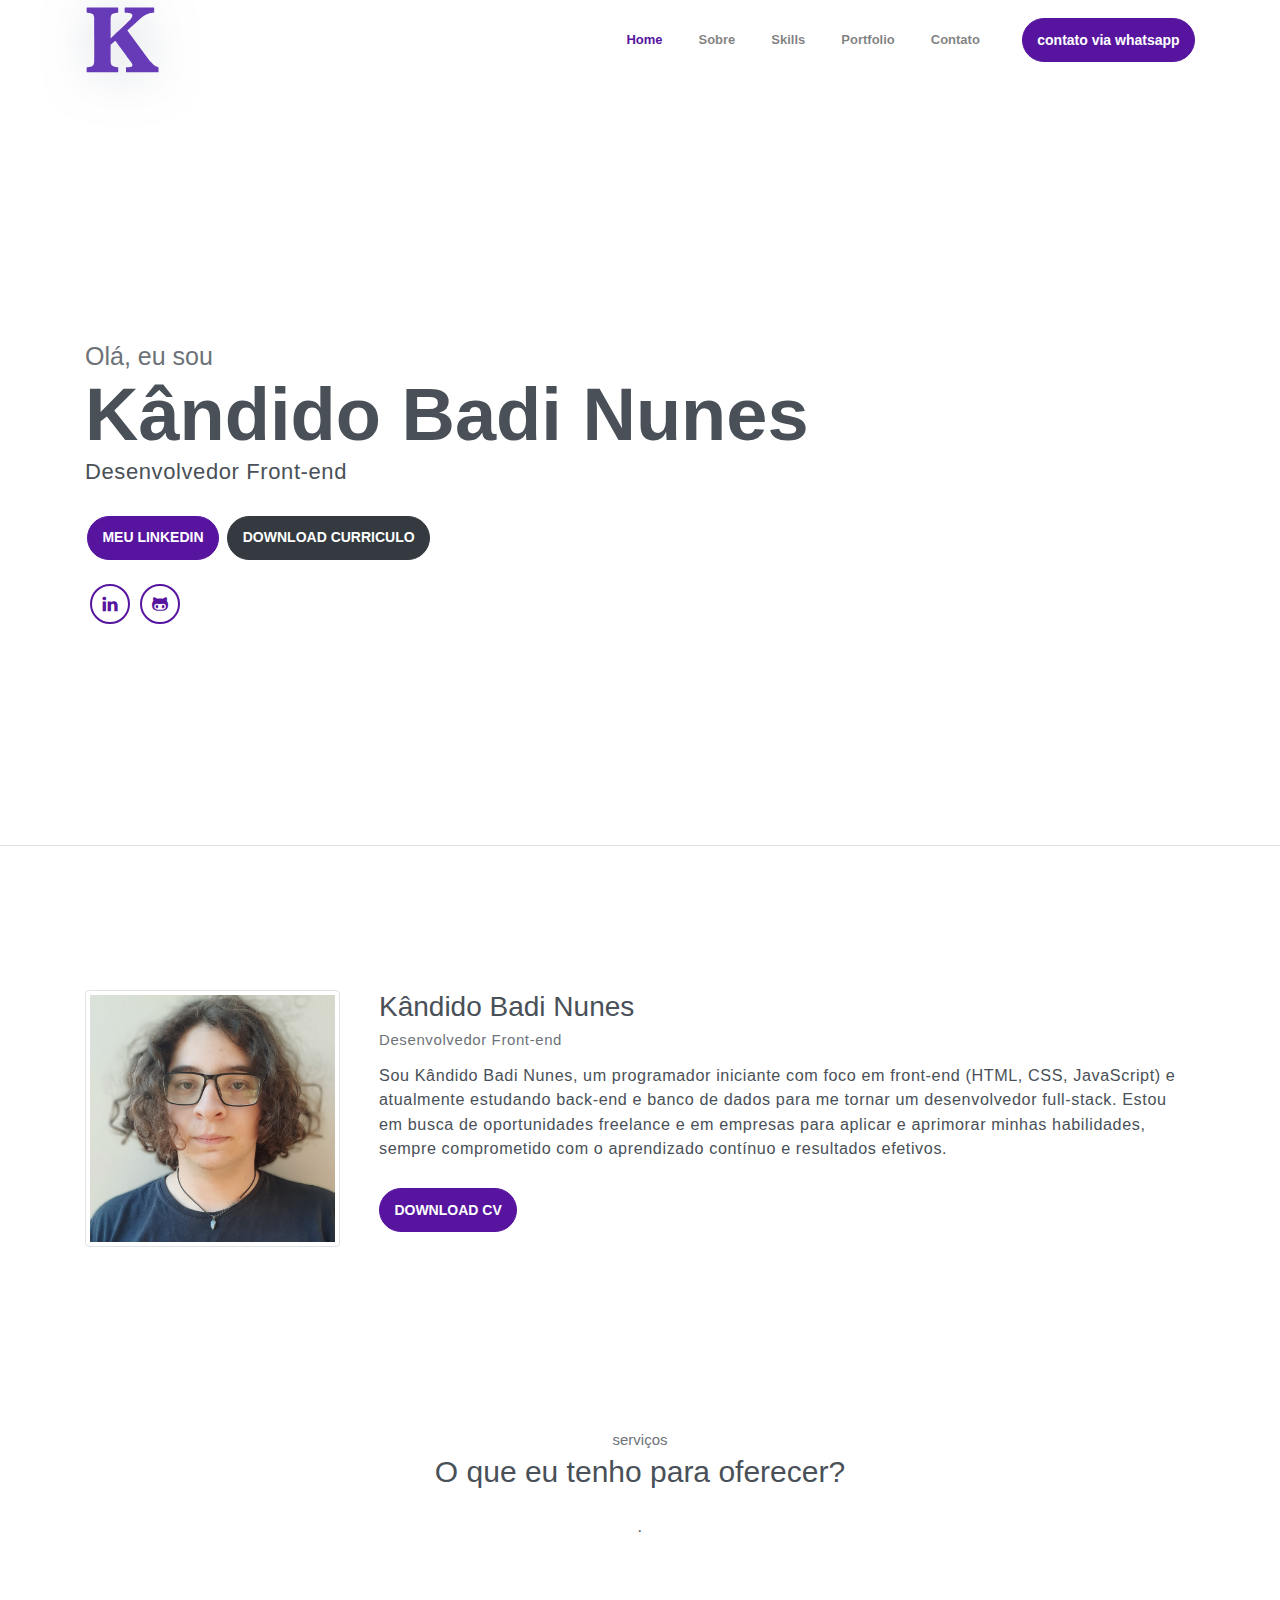
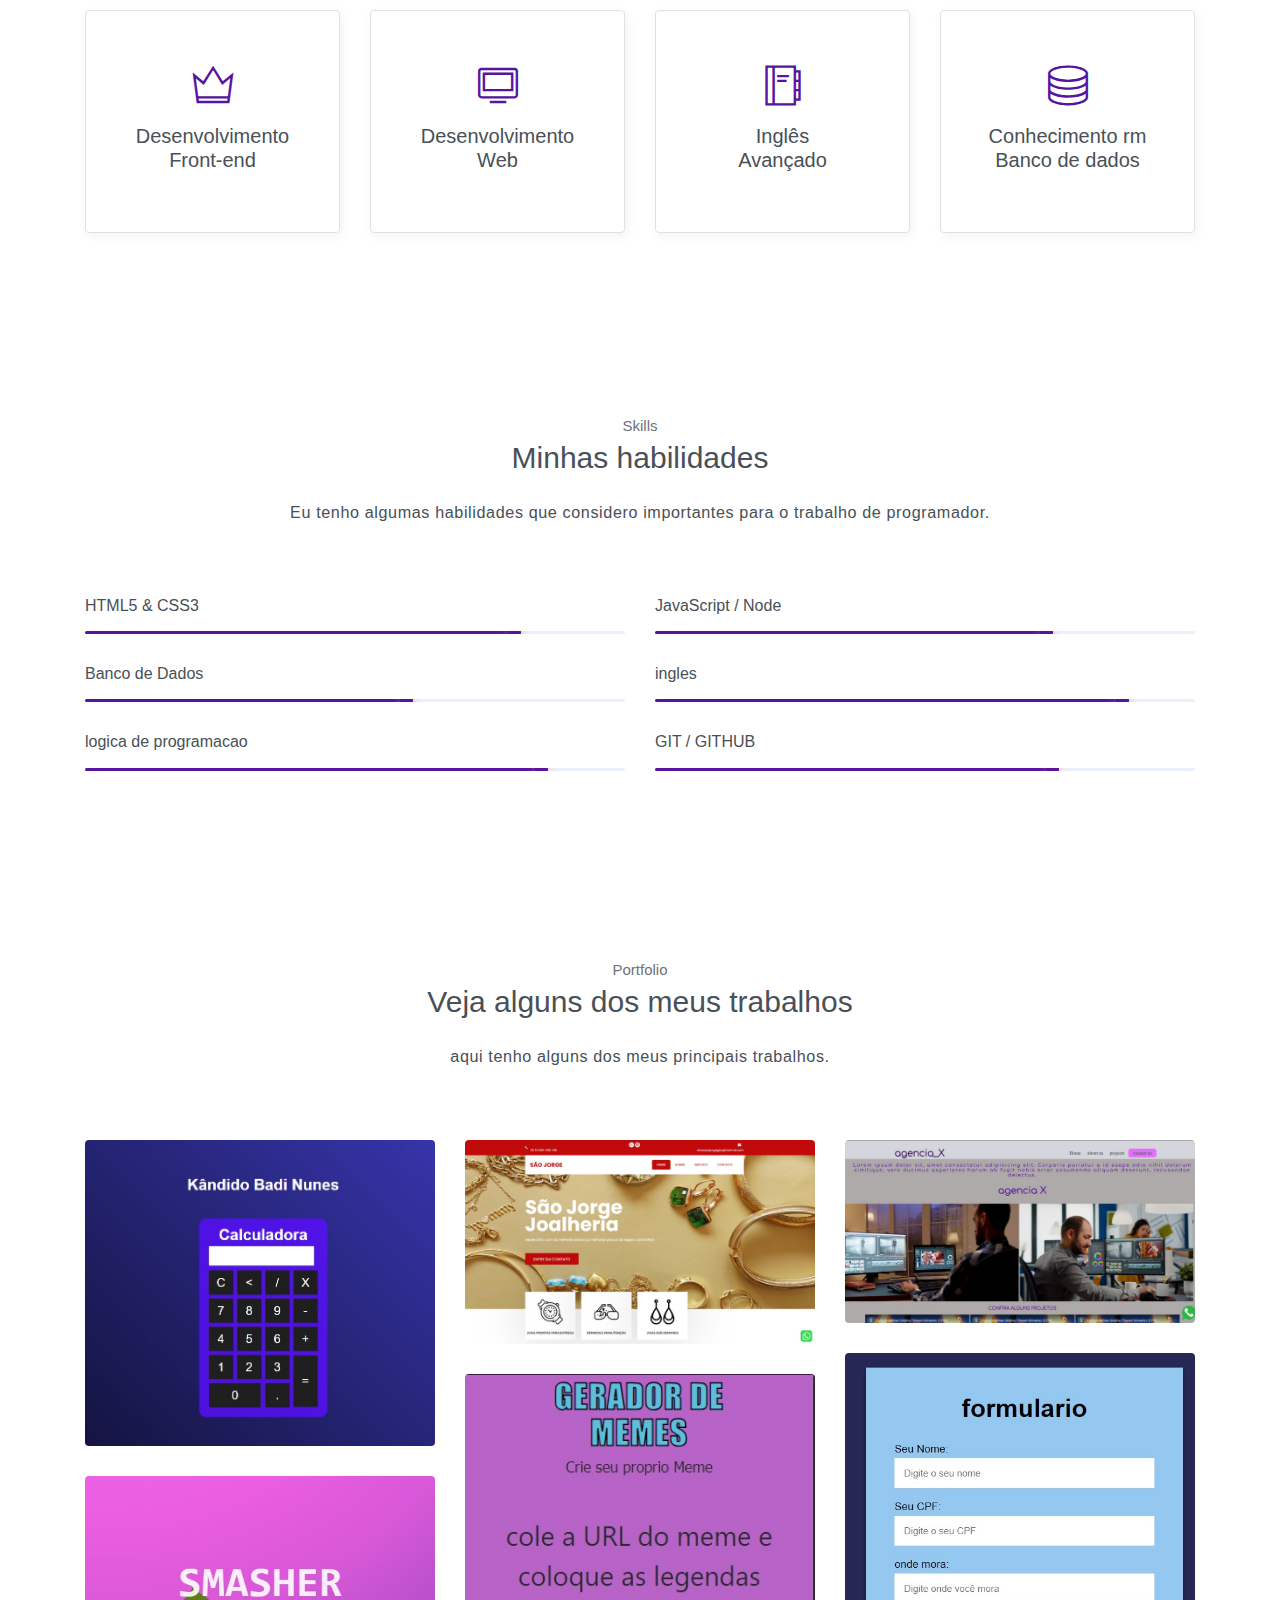
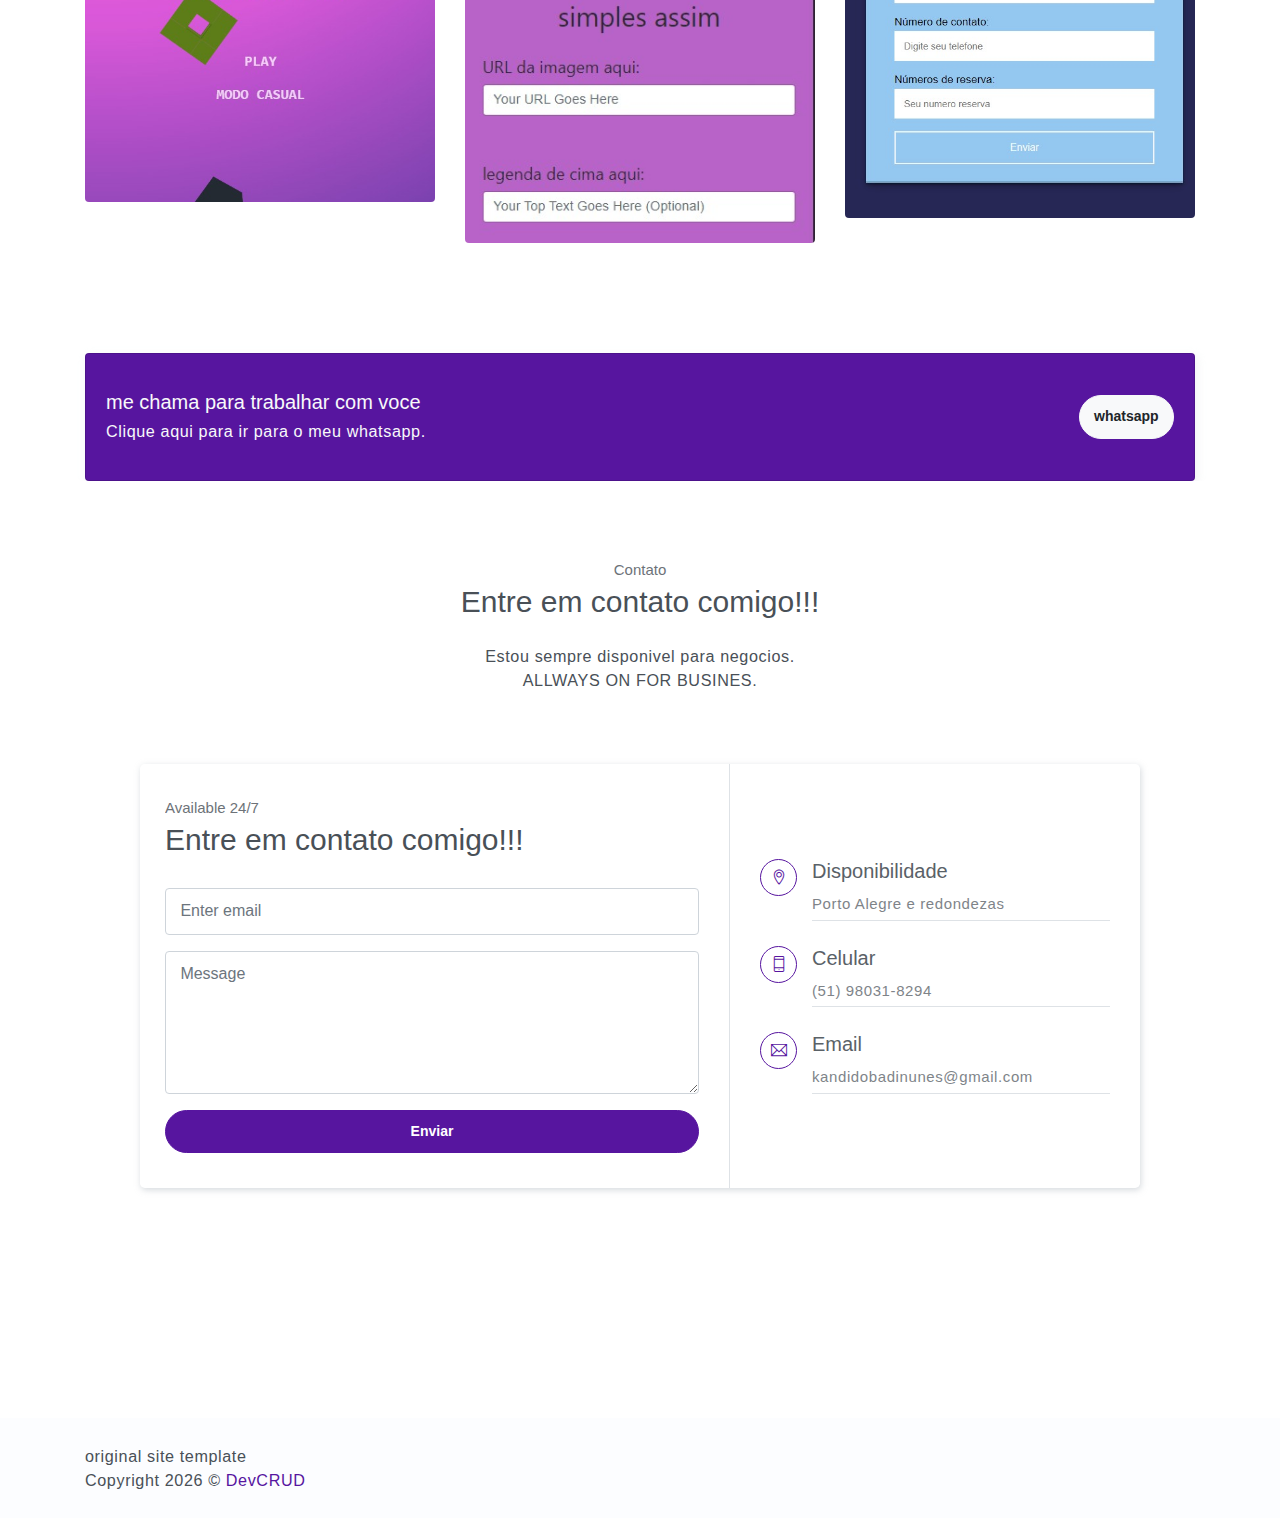
==== portfolio/index.html @ a26c893c "Update index.html" ====
<!DOCTYPE html>
<html lang="pt-br">
<head>
    <link rel="apple-touch-icon" sizes="180x180" href="assets/imgs/apple-touch-icon.png">
<link rel="icon" type="image/png" sizes="32x32" href="assets/imgs/favicon-32x32.png">
<link rel="icon" type="image/png" sizes="16x16" href="assets/imgs/favicon-16x16.png">
<link rel="manifest" href="/site.webmanifest">
	<meta charset="utf-8">
    <meta name="viewport" content="width=device-width, initial-scale=1, shrink-to-fit=no">
    <meta name="description" content="Site de portifolio de Kândido Badi Nunes">
    <meta name="author" content="Devcrud">
    <title>Kândido Badi Nunes</title>
    <link rel="stylesheet" href="assets/vendors/themify-icons/css/themify-icons.css">
	<link rel="stylesheet" href="assets/css/steller.css">
</head>
<body data-spy="scroll" data-target=".navbar" data-offset="40" id="home">

    <nav class="navbar navbar-expand-lg navbar-light fixed-top" data-spy="affix" data-offset-top="0">
        <div class="container">
            <a class="navbar-brand" href="#"><img src="assets/imgs/2051703-673ab7.svg" alt=""></a>
            <button class="navbar-toggler" type="button" data-toggle="collapse" data-target="#navbarSupportedContent" aria-controls="navbarSupportedContent" aria-expanded="false" aria-label="Toggle navigation">
                <span class="navbar-toggler-icon"></span>
            </button>

            <div class="collapse navbar-collapse" id="navbarSupportedContent">
                <ul class="navbar-nav ml-auto align-items-center">
                    <li class="nav-item">
                        <a class="nav-link" href="#home">Home</a>
                    </li>
                    <li class="nav-item">
                        <a class="nav-link" href="#about">Sobre</a>
                    </li>
                    <li class="nav-item">
                        <a class="nav-link" href="#service">Skills</a>
                    </li>                   
                    <li class="nav-item">
                        <a class="nav-link" href="#portfolio">Portfolio</a>
                    </li>
                    <li class="nav-item">
                    <li class="nav-item">
                        <a class="nav-link" href="#contact">Contato</a>
                    </li>
                    <li class="nav-item">
                        <a class="- btn btn-primary rounded ml-4" href="https://web.whatsapp.com/send?phone=5551980318294" target="_blank">contato via whatsapp</a>
                    </li>
                </ul>
            </div>
        </div>          
    </nav>

    <header class="header" id="home">
        <div class="container">
            <div class="infos">
                <h6 class="subtitle">Olá, eu sou</h6>
                <h6 class="title">Kândido Badi Nunes</h6>
                <p>Desenvolvedor Front-end</p>
                
                <div class="buttons pt-3">
                   <a target="_blank" href="https://www.linkedin.com/in/k%C3%A2ndido-badi-nunes-a8a866265">
                    <button class="btn btn-primary rounded">MEU LINKEDIN</button>
                </a>
                    <a href="assets/imgs/Currículo tecnologia.pdf" download="">
                    <button class="btn btn-dark rounded">DOWNLOAD CURRICULO</button>
                    </a>
                </div>      
                <div class="socials mt-4">
                    <a class="social-item" target="_blank" href="https://www.linkedin.com/in/k%C3%A2ndido-badi-nunes-a8a866265"><i class="ti-linkedin"></i></a>
                    <a class="social-item" target="_blank" href="https://github.com/KandidoBNunes"><i class="ti-github"></i></a>
                </div>
            </div>              
            <div class="img-holder">
            </div>      
        </div>  
    </header>

    <section id="about" class="section mt-3">
        <div class="container mt-5">
            <div class="row text-center text-md-left">
                <div class="col-md-3">
                    <img src="assets/imgs/perfil.jpeg" alt="" class="img-thumbnail mb-4">
                </div>
                <div class="pl-md-4 col-md-9">
                    <h6 class="title">Kândido Badi Nunes</h6>
                    <p class="subtitle">Desenvolvedor Front-end</p>
                    <p>Sou Kândido Badi Nunes, um programador iniciante com foco em front-end (HTML, CSS, JavaScript) e atualmente estudando back-end e banco de dados para me tornar um desenvolvedor full-stack. Estou em busca de oportunidades freelance e em empresas para aplicar e aprimorar minhas habilidades, sempre comprometido com o aprendizado contínuo e resultados efetivos.</p>
                       <a href="assets/imgs/Currículo tecnologia.pdf" download="">
                            <button class="btn btn-primary rounded mt-3">DOWNLOAD CV</button>                   
                        </a>
                </div>
            </div>
        </div>
    </section>

    <section id="service" class="section">
        <div class="container text-center">
            <h6 class="subtitle">serviços</h6>
            <h6 class="section-title mb-4">O que eu tenho para oferecer?</h6>
            <p class="mb-5 pb-4">.</p>

            <div class="row">
                <div class="col-sm-6 col-md-3 mb-4">
                    <div class="custom-card card border">
                        <div class="card-body">
                            <i class="icon ti-crown"></i>
                            <h5>Desenvolvimento <br> Front-end</h5>
                        </div>
                    </div>
                </div>
                <div class="col-sm-6 col-md-3 mb-4">
                    <div class="custom-card card border">
                        <div class="card-body">
                            <i class="icon ti-desktop"></i>
                            <h5>Desenvolvimento <br> Web</h5>
                        </div>
                    </div>
                </div>
                <div class="col-sm-6 col-md-3 mb-4">
                    <div class="custom-card card border">
                        <div class="card-body">
                            <i class="icon ti-agenda"></i>
                            <h5>Inglês <br> Avançado</h5>
                        </div>
                    </div>
                </div>
                <div class="col-sm-6 col-md-3 mb-4">
                    <div class="custom-card card border">
                        <div class="card-body">
                            <i class="icon ti-server"></i>
                            <h5>Conhecimento rm <br> Banco de dados</h5>
                        </div>
                    </div>
                </div>
            </div>
        </div>
    </section>

    <section class="section">
        <div class="container text-center">
            <h6 class="subtitle">Skills</h6>
            <h6 class="section-title mb-4">Minhas habilidades</h6>
            <p class="mb-5 pb-4">Eu tenho algumas habilidades que considero importantes para o trabalho de programador.</p>

            <div class="row text-left">
                <div class="col-sm-6">
                <h6 class="mb-3">HTML5 & CSS3</h6>
                    <div class="progress">
                        <div class="progress-bar bg-primary" role="progressbar" style="width: 80%;" aria-valuenow="25" aria-valuemin="0" aria-valuemax="100"><span>80%</span></div>
                    </div>    
                </div>
                <div class="col-sm-6">
                    <h6 class="mb-3">JavaScript / Node</h6>
                    <div class="progress">
                        <div class="progress-bar bg-primary" role="progressbar" style="width: 73%;" aria-valuenow="25" aria-valuemin="0" aria-valuemax="100"><span>87%</span></div>
                    </div>
                </div>
                <div class="col-sm-6">
                    <h6 class="mb-3">Banco de Dados</h6>
                    <div class="progress">
                        <div class="progress-bar bg-primary" role="progressbar" style="width: 60%;" aria-valuenow="25" aria-valuemin="0" aria-valuemax="100"><span>60%</span></div>
                    </div>
                </div>
                <div class="col-sm-6">
                    <h6 class="mb-3">ingles</h6>
                    <div class="progress">
                        <div class="progress-bar bg-primary" role="progressbar" style="width: 87%;" aria-valuenow="25" aria-valuemin="0" aria-valuemax="100"><span>87%</span></div>
                    </div>
                </div>
                <div class="col-sm-6">
                    <h6 class="mb-3">logica de programacao</h6>
                    <div class="progress">
                        <div class="progress-bar bg-primary" role="progressbar" style="width: 85%;" aria-valuenow="25" aria-valuemin="0" aria-valuemax="100"><span>70%</span></div>
                    </div>
                </div>
                <div class="col-sm-6">
                    <h6 class="mb-3">GIT / GITHUB</h6>
                    <div class="progress">
                        <div class="progress-bar bg-primary" role="progressbar" style="width: 74%;" aria-valuenow="25" aria-valuemin="0" aria-valuemax="100"><span>87%</span></div>
                    </div>
                </div>
            </div>  
        </div>
    </section>

    <section id="portfolio" class="section">
        <div class="container text-center">
            <h6 class="subtitle">Portfolio</h6>
            <h6 class="section-title mb-4">Veja alguns dos meus trabalhos</h6>
            <p class="mb-5 pb-4">aqui tenho alguns dos meus principais trabalhos.</p>

            <div class="row">
                <div class="col-sm-4">
                    <div class="img-wrapper">
                        <img src="assets/imgs/calculadora.jfif" alt="">
                        <div class="overlay">
                            <div class="overlay-infos">
                                <h5>Calculadora Simples</h5>
                                <a href="programação/calculadora/calculadora.html"><i class="ti-link"></i></a>
                            </div>  
                        </div>
                    </div>
                    <div class="img-wrapper">
                        <img src="assets/imgs/smasher.jpeg" alt="">
                        <div class="overlay">
                            <div class="overlay-infos">
                                <h5>SMASHER</h5>
                                <a href="programação/jogo dos blocos/game.html"><i class="ti-link"></i></a>
                            </div>                              
                        </div>
                    </div>                  
                </div>
                <div class="col-sm-4">
                    <div class="img-wrapper">
                        <img src="assets/imgs/lojanova.jpeg" alt="">
                        <div class="overlay">
                            <div class="overlay-infos">
                                <h5>site que fiz para um amigo</h5>
                                <a href="programação/nova loja/lojaSaoJorge/index.html"><i class="ti-link"></i></a>
                            </div>  
                        </div>
                    </div>
                    <div class="img-wrapper">
                        <img src="assets/imgs/generator.jpeg" alt="">
                        <div class="overlay">
                            <div class="overlay-infos">
                                <h5>gerador de memes</h5>
                                <a href="programação/gerador de memes/gdm.html"><i class="ti-link"></i></a>
                            </div>                              
                        </div>
                    </div>                  
                </div>
                <div class="col-sm-4">
                    <div class="img-wrapper">
                        <img width="150%" src="assets/imgs/sitezinimg.jfif" alt="">
                        <div class="overlay">
                            <div class="overlay-infos">
                                <h5>Meu primeiro site</h5>
                                <a href="programação/sitezin/sitezin.html"><i class="ti-link"></i></a>
                            </div>  
                        </div>
                    </div> 
                    <div class="img-wrapper">
                        <img src="assets/imgs/form.jpeg" alt="">
                        <div class="overlay">
                            <div class="overlay-infos">
                                <h5>formulario de teste</h5>
                                <a href="programação/Clona cartao/clcard.html"><i class="ti-link"></i></a>
                            </div>                              
                        </div>
                    </div>       
                </div>
            </div>

        </div>
    </section>
    <section class="bg-gray p-0 section">
        <div class="container">
            <div class="card bg-primary">
                <div class="card-body text-light">
                    <div class="row align-items-center">
                        <div class="col-sm-9 text-center text-sm-left">
                            <h5 class="mt-3">me chama para trabalhar com voce </h5>
                            <p class="mb-3">Clique aqui para ir para o meu whatsapp.</p>
                        </div>
                        <div class="col-sm-3 text-center text-sm-right">
                            <a target="_blank" href="https://web.whatsapp.com/send?phone=5551980318294">
                            <button class="btn btn-light rounded">whatsapp</button>
                            </a>
                        </div>
                    </div>
                </div> 
            </div>
        </div>
    </section>    
    <section id="contact" class="position-relative section">
        <div class="container text-center">
            <h6 class="subtitle">Contato</h6>
            <h6 class="section-title mb-4">Entre em contato comigo!!!</h6>
            <p class="mb-5 pb-4">Estou sempre disponivel para negocios. <br> ALLWAYS ON FOR BUSINES.</p>

            <div class="contact text-left">
                <div class="form">
                    <h6 class="subtitle">Available 24/7</h6>
                    <h6 class="section-title mb-4">Entre em contato comigo!!!</h6>
                    <form action="https://api.staticforms.xyz/submit" method="post">
                        <input type="hidden" name="accessKey" value="2dd95fc8-be7e-4f96-8854-dde3e0666667">
                        <input type="hidden" name="redirectTo" value="http://127.0.0.1:5500/steller/public_html/index.html">
                        <div class="form-group">
                            <input type="email" class="form-control" aria-describedby="emailHelp" placeholder="Enter email" name="email" required>
                        </div>
                        <div class="form-group">
                            <textarea name="message" cols="30" rows="5" class="form-control" placeholder="Message"></textarea>
                        </div>
                        <button type="submit" class="btn btn-primary btn-block rounded w-lg">Enviar</button>
                    </form>
                </div>
                <div class="contact-infos">
                    <div class="item">
                        <i class="ti-location-pin"></i>
                        <div class="">
                            <h5>Disponibilidade</h5>
                            <p> Porto Alegre e redondezas</p>
                        </div>                          
                    </div>
                    <div class="item">
                        <i class="ti-mobile"></i>
                        <div>
                            <h5>Celular</h5>
                            <p>(51) 98031-8294</p>
                        </div>                          
                    </div>
                    <div class="item">
                        <i class="ti-email"></i>
                        <div class="mb-0">
                            <h5>Email</h5>
                            <p>kandidobadinunes@gmail.com</p>
                        </div>
                    </div>
                </div>                  
            </div>
        </div>  
        <div id="map">
            <iframe src="https://www.google.com/maps/embed?pb=!1m18!1m12!1m3!1d220896.07339484387!2d-51.341948416087014!3d-30.108470168857902!2m3!1f0!2f0!3f0!3m2!1i1024!2i768!4f13.1!3m3!1m2!1s0x95199cd2566acb1d%3A0x603111a89f87e91f!2sPorto%20Alegre%2C%20RS!5e0!3m2!1spt-BR!2sbr!4v1696900622420!5m2!1spt-BR!2sbr"></iframe>
        </div>      
    </section>
    <!-- End of Contact Section -->

    <!-- Page Footer -->
    <footer class="page-footer">
        <div class="container">
            <div class="row align-items-center">
                <div class="col-sm-6">
                    <p>original site template</p>
                    <p>Copyright <script>document.write(new Date().getFullYear())</script> &copy; <a href="http://www.devcrud.com" target="_blank">DevCRUD</a></p>
                </div>
            </div>
        </div>
    </footer> 
    <!-- End of page footer -->
	
	<!-- core  -->
    <script src="assets/vendors/jquery/jquery-3.4.1.js"></script>
    <script src="assets/vendors/bootstrap/bootstrap.bundle.js"></script>
    <!-- bootstrap 3 affix -->
	<script src="assets/vendors/bootstrap/bootstrap.affix.js"></script>

    <!-- steller js -->
    <script src="assets/js/steller.js"></script>

</body>
</html>
---- portfolio/assets/vendors/themify-icons/css/themify-icons.css ----
@font-face {
	font-family: 'themify';
	src:url("../fonts/themify.eot?-fvbane");
	src:url("../fonts/themify.eot?#iefix-fvbane") format("embedded-opentype"),
		url("../fonts/themify.woff?-fvbane") format("woff"),
		url("../fonts/themify.ttf?-fvbane") format("truetype"),
		url("../fonts/themify.svg?-fvbane#themify") format("svg");
	font-weight: normal;
	font-style: normal;
}

[class^="ti-"], [class*=" ti-"] {
	font-family: 'themify';
	speak: none;
	font-style: normal;
	font-weight: normal;
	font-variant: normal;
	text-transform: none;
	line-height: 1;

	/* Better Font Rendering =========== */
	-webkit-font-smoothing: antialiased;
	-moz-osx-font-smoothing: grayscale;
}

.ti-wand:before {
	content: "\e600";
}
.ti-volume:before {
	content: "\e601";
}
.ti-user:before {
	content: "\e602";
}
.ti-unlock:before {
	content: "\e603";
}
.ti-unlink:before {
	content: "\e604";
}
.ti-trash:before {
	content: "\e605";
}
.ti-thought:before {
	content: "\e606";
}
.ti-target:before {
	content: "\e607";
}
.ti-tag:before {
	content: "\e608";
}
.ti-tablet:before {
	content: "\e609";
}
.ti-star:before {
	content: "\e60a";
}
.ti-spray:before {
	content: "\e60b";
}
.ti-signal:before {
	content: "\e60c";
}
.ti-shopping-cart:before {
	content: "\e60d";
}
.ti-shopping-cart-full:before {
	content: "\e60e";
}
.ti-settings:before {
	content: "\e60f";
}
.ti-search:before {
	content: "\e610";
}
.ti-zoom-in:before {
	content: "\e611";
}
.ti-zoom-out:before {
	content: "\e612";
}
.ti-cut:before {
	content: "\e613";
}
.ti-ruler:before {
	content: "\e614";
}
.ti-ruler-pencil:before {
	content: "\e615";
}
.ti-ruler-alt:before {
	content: "\e616";
}
.ti-bookmark:before {
	content: "\e617";
}
.ti-bookmark-alt:before {
	content: "\e618";
}
.ti-reload:before {
	content: "\e619";
}
.ti-plus:before {
	content: "\e61a";
}
.ti-pin:before {
	content: "\e61b";
}
.ti-pencil:before {
	content: "\e61c";
}
.ti-pencil-alt:before {
	content: "\e61d";
}
.ti-paint-roller:before {
	content: "\e61e";
}
.ti-paint-bucket:before {
	content: "\e61f";
}
.ti-na:before {
	content: "\e620";
}
.ti-mobile:before {
	content: "\e621";
}
.ti-minus:before {
	content: "\e622";
}
.ti-medall:before {
	content: "\e623";
}
.ti-medall-alt:before {
	content: "\e624";
}
.ti-marker:before {
	content: "\e625";
}
.ti-marker-alt:before {
	content: "\e626";
}
.ti-arrow-up:before {
	content: "\e627";
}
.ti-arrow-right:before {
	content: "\e628";
}
.ti-arrow-left:before {
	content: "\e629";
}
.ti-arrow-down:before {
	content: "\e62a";
}
.ti-lock:before {
	content: "\e62b";
}
.ti-location-arrow:before {
	content: "\e62c";
}
.ti-link:before {
	content: "\e62d";
}
.ti-layout:before {
	content: "\e62e";
}
.ti-layers:before {
	content: "\e62f";
}
.ti-layers-alt:before {
	content: "\e630";
}
.ti-key:before {
	content: "\e631";
}
.ti-import:before {
	content: "\e632";
}
.ti-image:before {
	content: "\e633";
}
.ti-heart:before {
	content: "\e634";
}
.ti-heart-broken:before {
	content: "\e635";
}
.ti-hand-stop:before {
	content: "\e636";
}
.ti-hand-open:before {
	content: "\e637";
}
.ti-hand-drag:before {
	content: "\e638";
}
.ti-folder:before {
	content: "\e639";
}
.ti-flag:before {
	content: "\e63a";
}
.ti-flag-alt:before {
	content: "\e63b";
}
.ti-flag-alt-2:before {
	content: "\e63c";
}
.ti-eye:before {
	content: "\e63d";
}
.ti-export:before {
	content: "\e63e";
}
.ti-exchange-vertical:before {
	content: "\e63f";
}
.ti-desktop:before {
	content: "\e640";
}
.ti-cup:before {
	content: "\e641";
}
.ti-crown:before {
	content: "\e642";
}
.ti-comments:before {
	content: "\e643";
}
.ti-comment:before {
	content: "\e644";
}
.ti-comment-alt:before {
	content: "\e645";
}
.ti-close:before {
	content: "\e646";
}
.ti-clip:before {
	content: "\e647";
}
.ti-angle-up:before {
	content: "\e648";
}
.ti-angle-right:before {
	content: "\e649";
}
.ti-angle-left:before {
	content: "\e64a";
}
.ti-angle-down:before {
	content: "\e64b";
}
.ti-check:before {
	content: "\e64c";
}
.ti-check-box:before {
	content: "\e64d";
}
.ti-camera:before {
	content: "\e64e";
}
.ti-announcement:before {
	content: "\e64f";
}
.ti-brush:before {
	content: "\e650";
}
.ti-briefcase:before {
	content: "\e651";
}
.ti-bolt:before {
	content: "\e652";
}
.ti-bolt-alt:before {
	content: "\e653";
}
.ti-blackboard:before {
	content: "\e654";
}
.ti-bag:before {
	content: "\e655";
}
.ti-move:before {
	content: "\e656";
}
.ti-arrows-vertical:before {
	content: "\e657";
}
.ti-arrows-horizontal:before {
	content: "\e658";
}
.ti-fullscreen:before {
	content: "\e659";
}
.ti-arrow-top-right:before {
	content: "\e65a";
}
.ti-arrow-top-left:before {
	content: "\e65b";
}
.ti-arrow-circle-up:before {
	content: "\e65c";
}
.ti-arrow-circle-right:before {
	content: "\e65d";
}
.ti-arrow-circle-left:before {
	content: "\e65e";
}
.ti-arrow-circle-down:before {
	content: "\e65f";
}
.ti-angle-double-up:before {
	content: "\e660";
}
.ti-angle-double-right:before {
	content: "\e661";
}
.ti-angle-double-left:before {
	content: "\e662";
}
.ti-angle-double-down:before {
	content: "\e663";
}
.ti-zip:before {
	content: "\e664";
}
.ti-world:before {
	content: "\e665";
}
.ti-wheelchair:before {
	content: "\e666";
}
.ti-view-list:before {
	content: "\e667";
}
.ti-view-list-alt:before {
	content: "\e668";
}
.ti-view-grid:before {
	content: "\e669";
}
.ti-uppercase:before {
	content: "\e66a";
}
.ti-upload:before {
	content: "\e66b";
}
.ti-underline:before {
	content: "\e66c";
}
.ti-truck:before {
	content: "\e66d";
}
.ti-timer:before {
	content: "\e66e";
}
.ti-ticket:before {
	content: "\e66f";
}
.ti-thumb-up:before {
	content: "\e670";
}
.ti-thumb-down:before {
	content: "\e671";
}
.ti-text:before {
	content: "\e672";
}
.ti-stats-up:before {
	content: "\e673";
}
.ti-stats-down:before {
	content: "\e674";
}
.ti-split-v:before {
	content: "\e675";
}
.ti-split-h:before {
	content: "\e676";
}
.ti-smallcap:before {
	content: "\e677";
}
.ti-shine:before {
	content: "\e678";
}
.ti-shift-right:before {
	content: "\e679";
}
.ti-shift-left:before {
	content: "\e67a";
}
.ti-shield:before {
	content: "\e67b";
}
.ti-notepad:before {
	content: "\e67c";
}
.ti-server:before {
	content: "\e67d";
}
.ti-quote-right:before {
	content: "\e67e";
}
.ti-quote-left:before {
	content: "\e67f";
}
.ti-pulse:before {
	content: "\e680";
}
.ti-printer:before {
	content: "\e681";
}
.ti-power-off:before {
	content: "\e682";
}
.ti-plug:before {
	content: "\e683";
}
.ti-pie-chart:before {
	content: "\e684";
}
.ti-paragraph:before {
	content: "\e685";
}
.ti-panel:before {
	content: "\e686";
}
.ti-package:before {
	content: "\e687";
}
.ti-music:before {
	content: "\e688";
}
.ti-music-alt:before {
	content: "\e689";
}
.ti-mouse:before {
	content: "\e68a";
}
.ti-mouse-alt:before {
	content: "\e68b";
}
.ti-money:before {
	content: "\e68c";
}
.ti-microphone:before {
	content: "\e68d";
}
.ti-menu:before {
	content: "\e68e";
}
.ti-menu-alt:before {
	content: "\e68f";
}
.ti-map:before {
	content: "\e690";
}
.ti-map-alt:before {
	content: "\e691";
}
.ti-loop:before {
	content: "\e692";
}
.ti-location-pin:before {
	content: "\e693";
}
.ti-list:before {
	content: "\e694";
}
.ti-light-bulb:before {
	content: "\e695";
}
.ti-Italic:before {
	content: "\e696";
}
.ti-info:before {
	content: "\e697";
}
.ti-infinite:before {
	content: "\e698";
}
.ti-id-badge:before {
	content: "\e699";
}
.ti-hummer:before {
	content: "\e69a";
}
.ti-home:before {
	content: "\e69b";
}
.ti-help:before {
	content: "\e69c";
}
.ti-headphone:before {
	content: "\e69d";
}
.ti-harddrives:before {
	content: "\e69e";
}
.ti-harddrive:before {
	content: "\e69f";
}
.ti-gift:before {
	content: "\e6a0";
}
.ti-game:before {
	content: "\e6a1";
}
.ti-filter:before {
	content: "\e6a2";
}
.ti-files:before {
	content: "\e6a3";
}
.ti-file:before {
	content: "\e6a4";
}
.ti-eraser:before {
	content: "\e6a5";
}
.ti-envelope:before {
	content: "\e6a6";
}
.ti-download:before {
	content: "\e6a7";
}
.ti-direction:before {
	content: "\e6a8";
}
.ti-direction-alt:before {
	content: "\e6a9";
}
.ti-dashboard:before {
	content: "\e6aa";
}
.ti-control-stop:before {
	content: "\e6ab";
}
.ti-control-shuffle:before {
	content: "\e6ac";
}
.ti-control-play:before {
	content: "\e6ad";
}
.ti-control-pause:before {
	content: "\e6ae";
}
.ti-control-forward:before {
	content: "\e6af";
}
.ti-control-backward:before {
	content: "\e6b0";
}
.ti-cloud:before {
	content: "\e6b1";
}
.ti-cloud-up:before {
	content: "\e6b2";
}
.ti-cloud-down:before {
	content: "\e6b3";
}
.ti-clipboard:before {
	content: "\e6b4";
}
.ti-car:before {
	content: "\e6b5";
}
.ti-calendar:before {
	content: "\e6b6";
}
.ti-book:before {
	content: "\e6b7";
}
.ti-bell:before {
	content: "\e6b8";
}
.ti-basketball:before {
	content: "\e6b9";
}
.ti-bar-chart:before {
	content: "\e6ba";
}
.ti-bar-chart-alt:before {
	content: "\e6bb";
}
.ti-back-right:before {
	content: "\e6bc";
}
.ti-back-left:before {
	content: "\e6bd";
}
.ti-arrows-corner:before {
	content: "\e6be";
}
.ti-archive:before {
	content: "\e6bf";
}
.ti-anchor:before {
	content: "\e6c0";
}
.ti-align-right:before {
	content: "\e6c1";
}
.ti-align-left:before {
	content: "\e6c2";
}
.ti-align-justify:before {
	content: "\e6c3";
}
.ti-align-center:before {
	content: "\e6c4";
}
.ti-alert:before {
	content: "\e6c5";
}
.ti-alarm-clock:before {
	content: "\e6c6";
}
.ti-agenda:before {
	content: "\e6c7";
}
.ti-write:before {
	content: "\e6c8";
}
.ti-window:before {
	content: "\e6c9";
}
.ti-widgetized:before {
	content: "\e6ca";
}
.ti-widget:before {
	content: "\e6cb";
}
.ti-widget-alt:before {
	content: "\e6cc";
}
.ti-wallet:before {
	content: "\e6cd";
}
.ti-video-clapper:before {
	content: "\e6ce";
}
.ti-video-camera:before {
	content: "\e6cf";
}
.ti-vector:before {
	content: "\e6d0";
}
.ti-themify-logo:before {
	content: "\e6d1";
}
.ti-themify-favicon:before {
	content: "\e6d2";
}
.ti-themify-favicon-alt:before {
	content: "\e6d3";
}
.ti-support:before {
	content: "\e6d4";
}
.ti-stamp:before {
	content: "\e6d5";
}
.ti-split-v-alt:before {
	content: "\e6d6";
}
.ti-slice:before {
	content: "\e6d7";
}
.ti-shortcode:before {
	content: "\e6d8";
}
.ti-shift-right-alt:before {
	content: "\e6d9";
}
.ti-shift-left-alt:before {
	content: "\e6da";
}
.ti-ruler-alt-2:before {
	content: "\e6db";
}
.ti-receipt:before {
	content: "\e6dc";
}
.ti-pin2:before {
	content: "\e6dd";
}
.ti-pin-alt:before {
	content: "\e6de";
}
.ti-pencil-alt2:before {
	content: "\e6df";
}
.ti-palette:before {
	content: "\e6e0";
}
.ti-more:before {
	content: "\e6e1";
}
.ti-more-alt:before {
	content: "\e6e2";
}
.ti-microphone-alt:before {
	content: "\e6e3";
}
.ti-magnet:before {
	content: "\e6e4";
}
.ti-line-double:before {
	content: "\e6e5";
}
.ti-line-dotted:before {
	content: "\e6e6";
}
.ti-line-dashed:before {
	content: "\e6e7";
}
.ti-layout-width-full:before {
	content: "\e6e8";
}
.ti-layout-width-default:before {
	content: "\e6e9";
}
.ti-layout-width-default-alt:before {
	content: "\e6ea";
}
.ti-layout-tab:before {
	content: "\e6eb";
}
.ti-layout-tab-window:before {
	content: "\e6ec";
}
.ti-layout-tab-v:before {
	content: "\e6ed";
}
.ti-layout-tab-min:before {
	content: "\e6ee";
}
.ti-layout-slider:before {
	content: "\e6ef";
}
.ti-layout-slider-alt:before {
	content: "\e6f0";
}
.ti-layout-sidebar-right:before {
	content: "\e6f1";
}
.ti-layout-sidebar-none:before {
	content: "\e6f2";
}
.ti-layout-sidebar-left:before {
	content: "\e6f3";
}
.ti-layout-placeholder:before {
	content: "\e6f4";
}
.ti-layout-menu:before {
	content: "\e6f5";
}
.ti-layout-menu-v:before {
	content: "\e6f6";
}
.ti-layout-menu-separated:before {
	content: "\e6f7";
}
.ti-layout-menu-full:before {
	content: "\e6f8";
}
.ti-layout-media-right-alt:before {
	content: "\e6f9";
}
.ti-layout-media-right:before {
	content: "\e6fa";
}
.ti-layout-media-overlay:before {
	content: "\e6fb";
}
.ti-layout-media-overlay-alt:before {
	content: "\e6fc";
}
.ti-layout-media-overlay-alt-2:before {
	content: "\e6fd";
}
.ti-layout-media-left-alt:before {
	content: "\e6fe";
}
.ti-layout-media-left:before {
	content: "\e6ff";
}
.ti-layout-media-center-alt:before {
	content: "\e700";
}
.ti-layout-media-center:before {
	content: "\e701";
}
.ti-layout-list-thumb:before {
	content: "\e702";
}
.ti-layout-list-thumb-alt:before {
	content: "\e703";
}
.ti-layout-list-post:before {
	content: "\e704";
}
.ti-layout-list-large-image:before {
	content: "\e705";
}
.ti-layout-line-solid:before {
	content: "\e706";
}
.ti-layout-grid4:before {
	content: "\e707";
}
.ti-layout-grid3:before {
	content: "\e708";
}
.ti-layout-grid2:before {
	content: "\e709";
}
.ti-layout-grid2-thumb:before {
	content: "\e70a";
}
.ti-layout-cta-right:before {
	content: "\e70b";
}
.ti-layout-cta-left:before {
	content: "\e70c";
}
.ti-layout-cta-center:before {
	content: "\e70d";
}
.ti-layout-cta-btn-right:before {
	content: "\e70e";
}
.ti-layout-cta-btn-left:before {
	content: "\e70f";
}
.ti-layout-column4:before {
	content: "\e710";
}
.ti-layout-column3:before {
	content: "\e711";
}
.ti-layout-column2:before {
	content: "\e712";
}
.ti-layout-accordion-separated:before {
	content: "\e713";
}
.ti-layout-accordion-merged:before {
	content: "\e714";
}
.ti-layout-accordion-list:before {
	content: "\e715";
}
.ti-ink-pen:before {
	content: "\e716";
}
.ti-info-alt:before {
	content: "\e717";
}
.ti-help-alt:before {
	content: "\e718";
}
.ti-headphone-alt:before {
	content: "\e719";
}
.ti-hand-point-up:before {
	content: "\e71a";
}
.ti-hand-point-right:before {
	content: "\e71b";
}
.ti-hand-point-left:before {
	content: "\e71c";
}
.ti-hand-point-down:before {
	content: "\e71d";
}
.ti-gallery:before {
	content: "\e71e";
}
.ti-face-smile:before {
	content: "\e71f";
}
.ti-face-sad:before {
	content: "\e720";
}
.ti-credit-card:before {
	content: "\e721";
}
.ti-control-skip-forward:before {
	content: "\e722";
}
.ti-control-skip-backward:before {
	content: "\e723";
}
.ti-control-record:before {
	content: "\e724";
}
.ti-control-eject:before {
	content: "\e725";
}
.ti-comments-smiley:before {
	content: "\e726";
}
.ti-brush-alt:before {
	content: "\e727";
}
.ti-youtube:before {
	content: "\e728";
}
.ti-vimeo:before {
	content: "\e729";
}
.ti-twitter:before {
	content: "\e72a";
}
.ti-time:before {
	content: "\e72b";
}
.ti-tumblr:before {
	content: "\e72c";
}
.ti-skype:before {
	content: "\e72d";
}
.ti-share:before {
	content: "\e72e";
}
.ti-share-alt:before {
	content: "\e72f";
}
.ti-rocket:before {
	content: "\e730";
}
.ti-pinterest:before {
	content: "\e731";
}
.ti-new-window:before {
	content: "\e732";
}
.ti-microsoft:before {
	content: "\e733";
}
.ti-list-ol:before {
	content: "\e734";
}
.ti-linkedin:before {
	content: "\e735";
}
.ti-layout-sidebar-2:before {
	content: "\e736";
}
.ti-layout-grid4-alt:before {
	content: "\e737";
}
.ti-layout-grid3-alt:before {
	content: "\e738";
}
.ti-layout-grid2-alt:before {
	content: "\e739";
}
.ti-layout-column4-alt:before {
	content: "\e73a";
}
.ti-layout-column3-alt:before {
	content: "\e73b";
}
.ti-layout-column2-alt:before {
	content: "\e73c";
}
.ti-instagram:before {
	content: "\e73d";
}
.ti-google:before {
	content: "\e73e";
}
.ti-github:before {
	content: "\e73f";
}
.ti-flickr:before {
	content: "\e740";
}
.ti-facebook:before {
	content: "\e741";
}
.ti-dropbox:before {
	content: "\e742";
}
.ti-dribbble:before {
	content: "\e743";
}
.ti-apple:before {
	content: "\e744";
}
.ti-android:before {
	content: "\e745";
}
.ti-save:before {
	content: "\e746";
}
.ti-save-alt:before {
	content: "\e747";
}
.ti-yahoo:before {
	content: "\e748";
}
.ti-wordpress:before {
	content: "\e749";
}
.ti-vimeo-alt:before {
	content: "\e74a";
}
.ti-twitter-alt:before {
	content: "\e74b";
}
.ti-tumblr-alt:before {
	content: "\e74c";
}
.ti-trello:before {
	content: "\e74d";
}
.ti-stack-overflow:before {
	content: "\e74e";
}
.ti-soundcloud:before {
	content: "\e74f";
}
.ti-sharethis:before {
	content: "\e750";
}
.ti-sharethis-alt:before {
	content: "\e751";
}
.ti-reddit:before {
	content: "\e752";
}
.ti-pinterest-alt:before {
	content: "\e753";
}
.ti-microsoft-alt:before {
	content: "\e754";
}
.ti-linux:before {
	content: "\e755";
}
.ti-jsfiddle:before {
	content: "\e756";
}
.ti-joomla:before {
	content: "\e757";
}
.ti-html5:before {
	content: "\e758";
}
.ti-flickr-alt:before {
	content: "\e759";
}
.ti-email:before {
	content: "\e75a";
}
.ti-drupal:before {
	content: "\e75b";
}
.ti-dropbox-alt:before {
	content: "\e75c";
}
.ti-css3:before {
	content: "\e75d";
}
.ti-rss:before {
	content: "\e75e";
}
.ti-rss-alt:before {
	content: "\e75f";
}
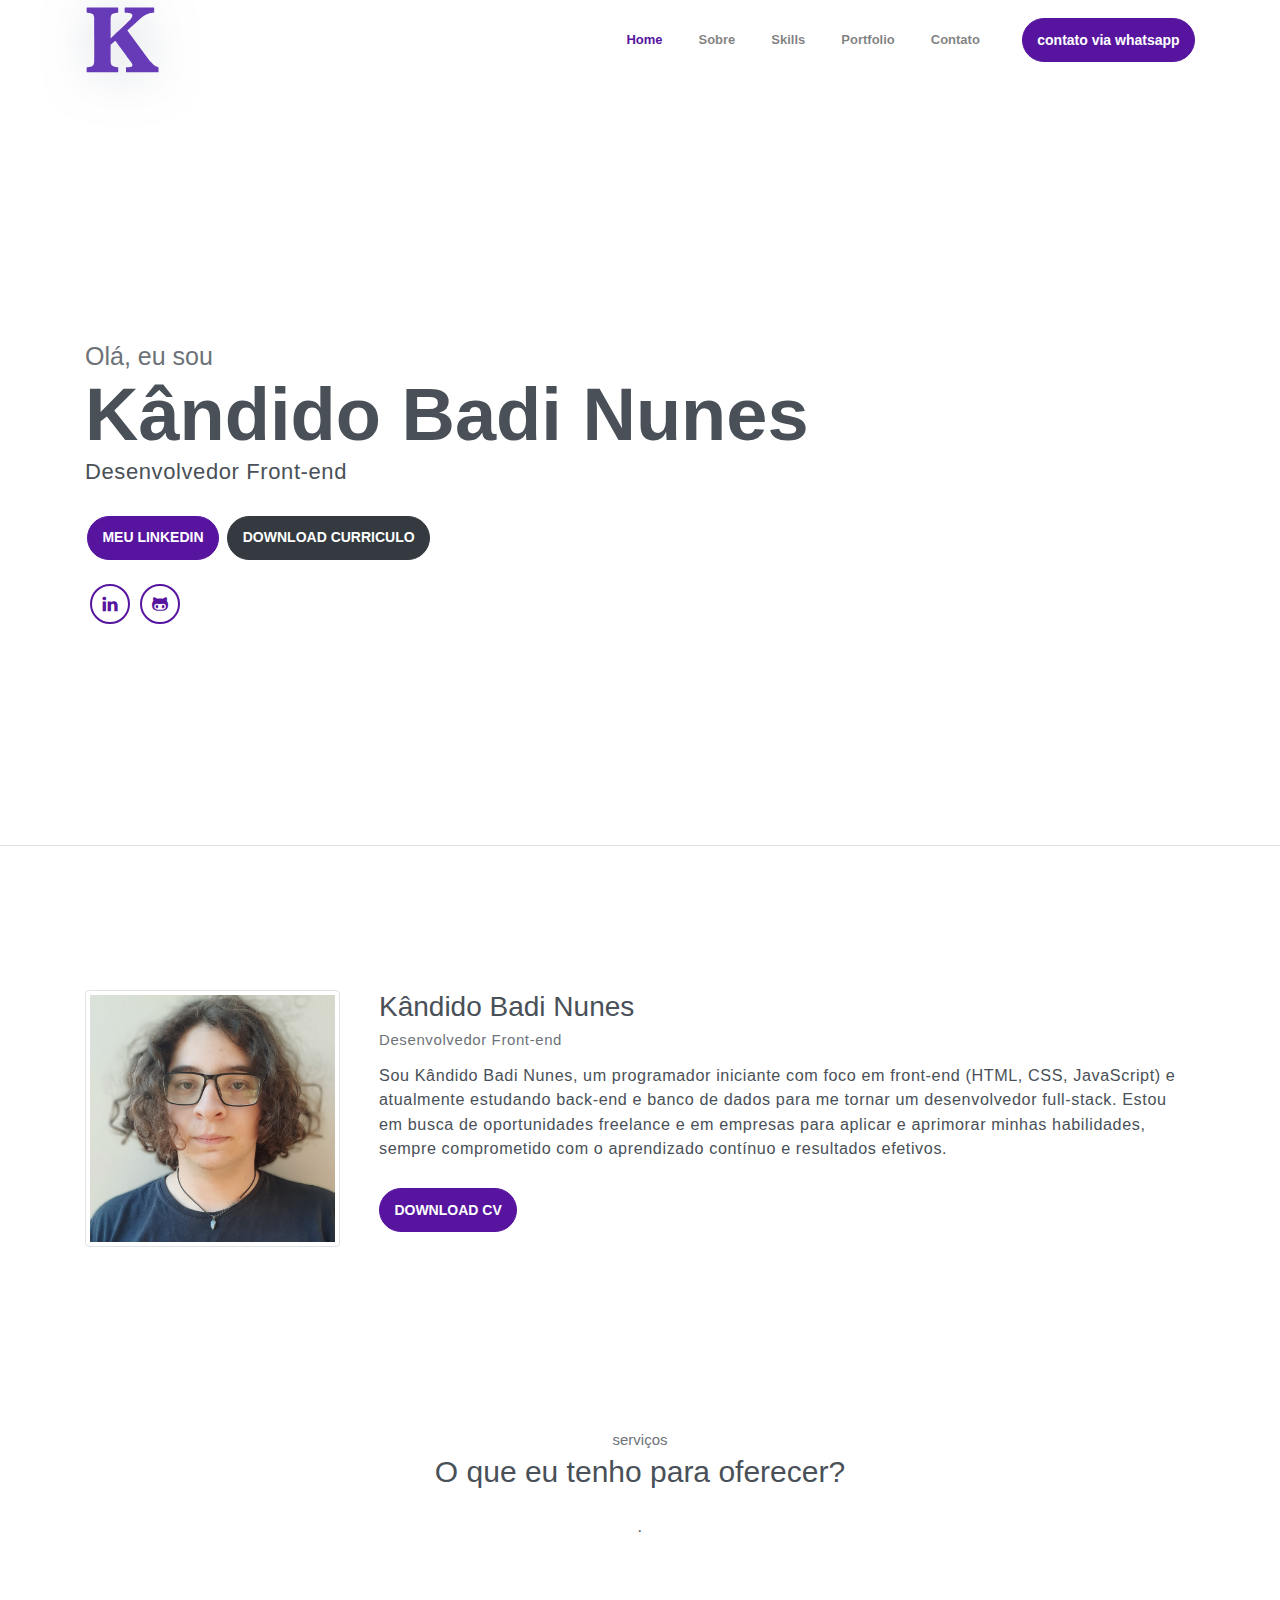
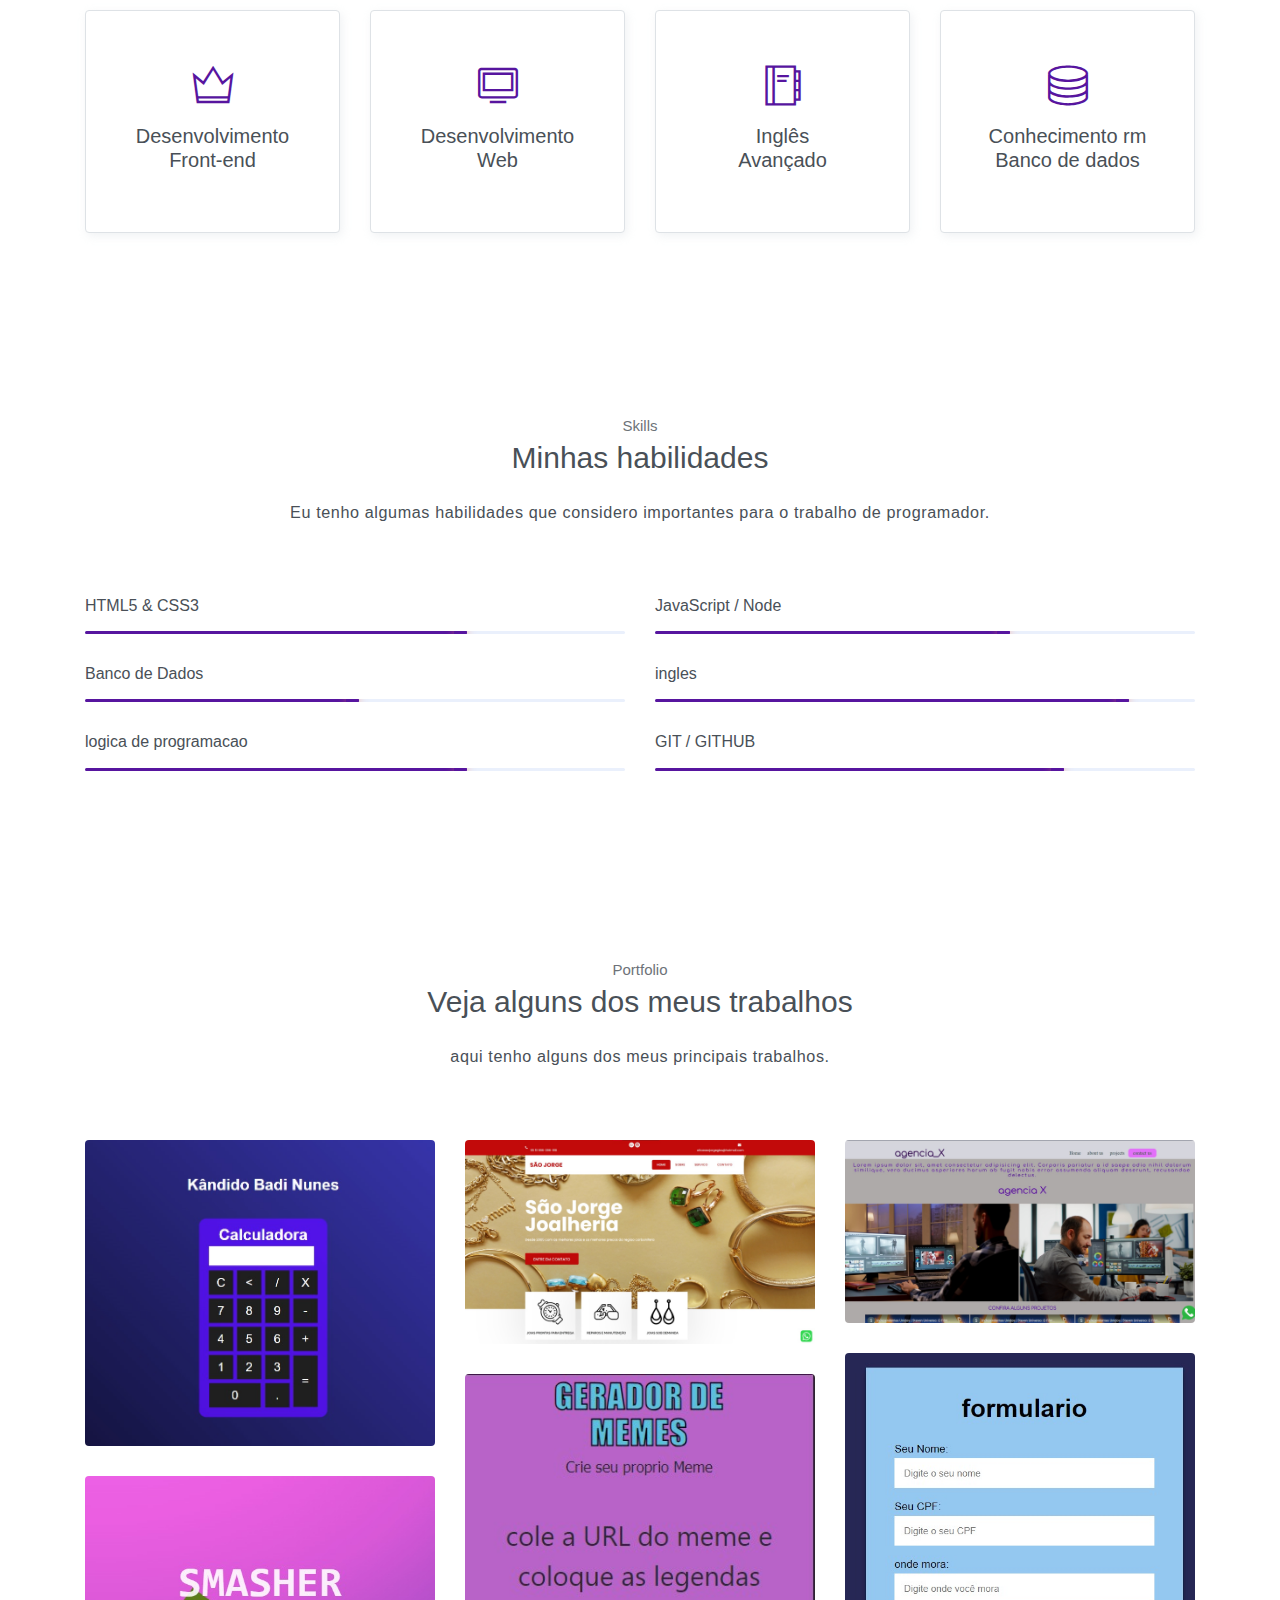
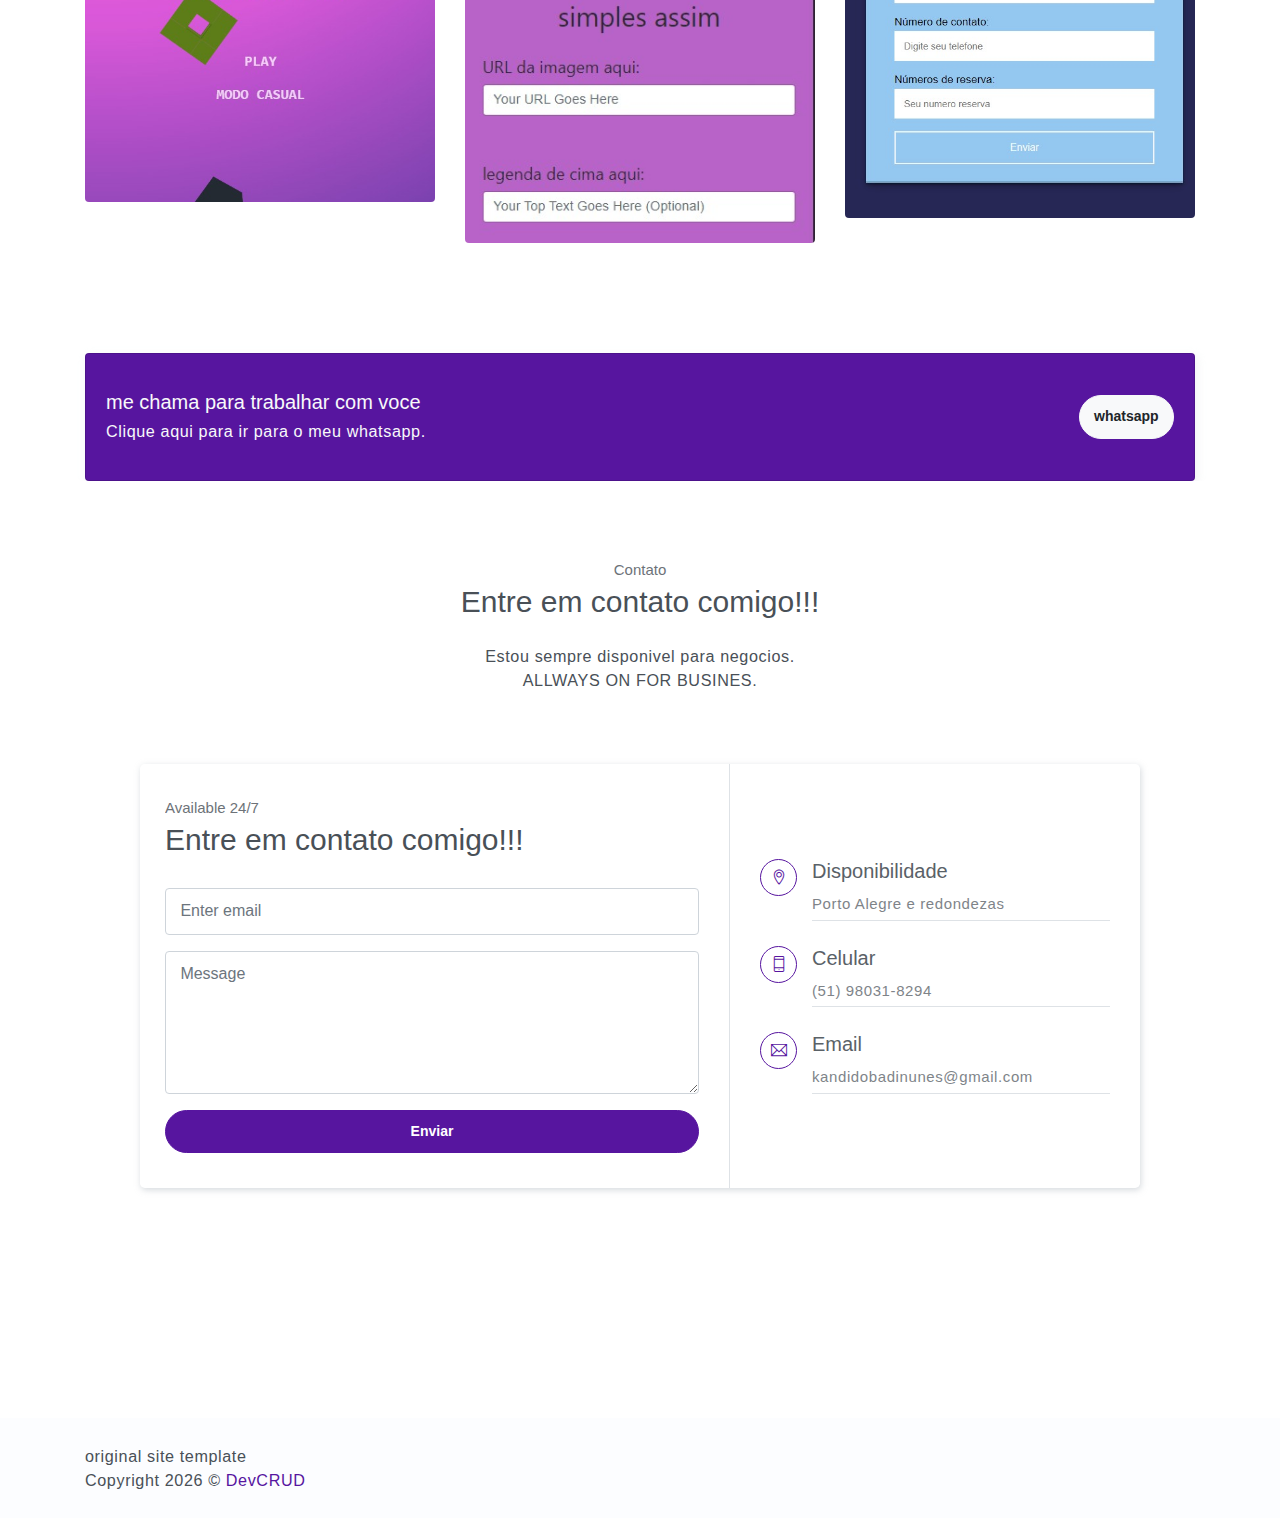
==== commit 9900b70f: "Update index.html" ====
--- a/portfolio/index.html
+++ b/portfolio/index.html
@@ -144,19 +144,19 @@
                 <div class="col-sm-6">
                 <h6 class="mb-3">HTML5 & CSS3</h6>
                     <div class="progress">
-                        <div class="progress-bar bg-primary" role="progressbar" style="width: 80%;" aria-valuenow="25" aria-valuemin="0" aria-valuemax="100"><span>80%</span></div>
+                        <div class="progress-bar bg-primary" role="progressbar" style="width: 70%;" aria-valuenow="25" aria-valuemin="0" aria-valuemax="100"><span>70%</span></div>
                     </div>    
                 </div>
                 <div class="col-sm-6">
                     <h6 class="mb-3">JavaScript / Node</h6>
                     <div class="progress">
-                        <div class="progress-bar bg-primary" role="progressbar" style="width: 73%;" aria-valuenow="25" aria-valuemin="0" aria-valuemax="100"><span>87%</span></div>
+                        <div class="progress-bar bg-primary" role="progressbar" style="width: 65%;" aria-valuenow="25" aria-valuemin="0" aria-valuemax="100"><span>65%</span></div>
                     </div>
                 </div>
                 <div class="col-sm-6">
                     <h6 class="mb-3">Banco de Dados</h6>
                     <div class="progress">
-                        <div class="progress-bar bg-primary" role="progressbar" style="width: 60%;" aria-valuenow="25" aria-valuemin="0" aria-valuemax="100"><span>60%</span></div>
+                        <div class="progress-bar bg-primary" role="progressbar" style="width: 50%;" aria-valuenow="25" aria-valuemin="0" aria-valuemax="100"><span>50%</span></div>
                     </div>
                 </div>
                 <div class="col-sm-6">
@@ -168,13 +168,13 @@
                 <div class="col-sm-6">
                     <h6 class="mb-3">logica de programacao</h6>
                     <div class="progress">
-                        <div class="progress-bar bg-primary" role="progressbar" style="width: 85%;" aria-valuenow="25" aria-valuemin="0" aria-valuemax="100"><span>70%</span></div>
+                        <div class="progress-bar bg-primary" role="progressbar" style="width: 70%;" aria-valuenow="25" aria-valuemin="0" aria-valuemax="100"><span>70%</span></div>
                     </div>
                 </div>
                 <div class="col-sm-6">
                     <h6 class="mb-3">GIT / GITHUB</h6>
                     <div class="progress">
-                        <div class="progress-bar bg-primary" role="progressbar" style="width: 74%;" aria-valuenow="25" aria-valuemin="0" aria-valuemax="100"><span>87%</span></div>
+                        <div class="progress-bar bg-primary" role="progressbar" style="width: 75%;" aria-valuenow="25" aria-valuemin="0" aria-valuemax="100"><span>75%</span></div>
                     </div>
                 </div>
             </div>  
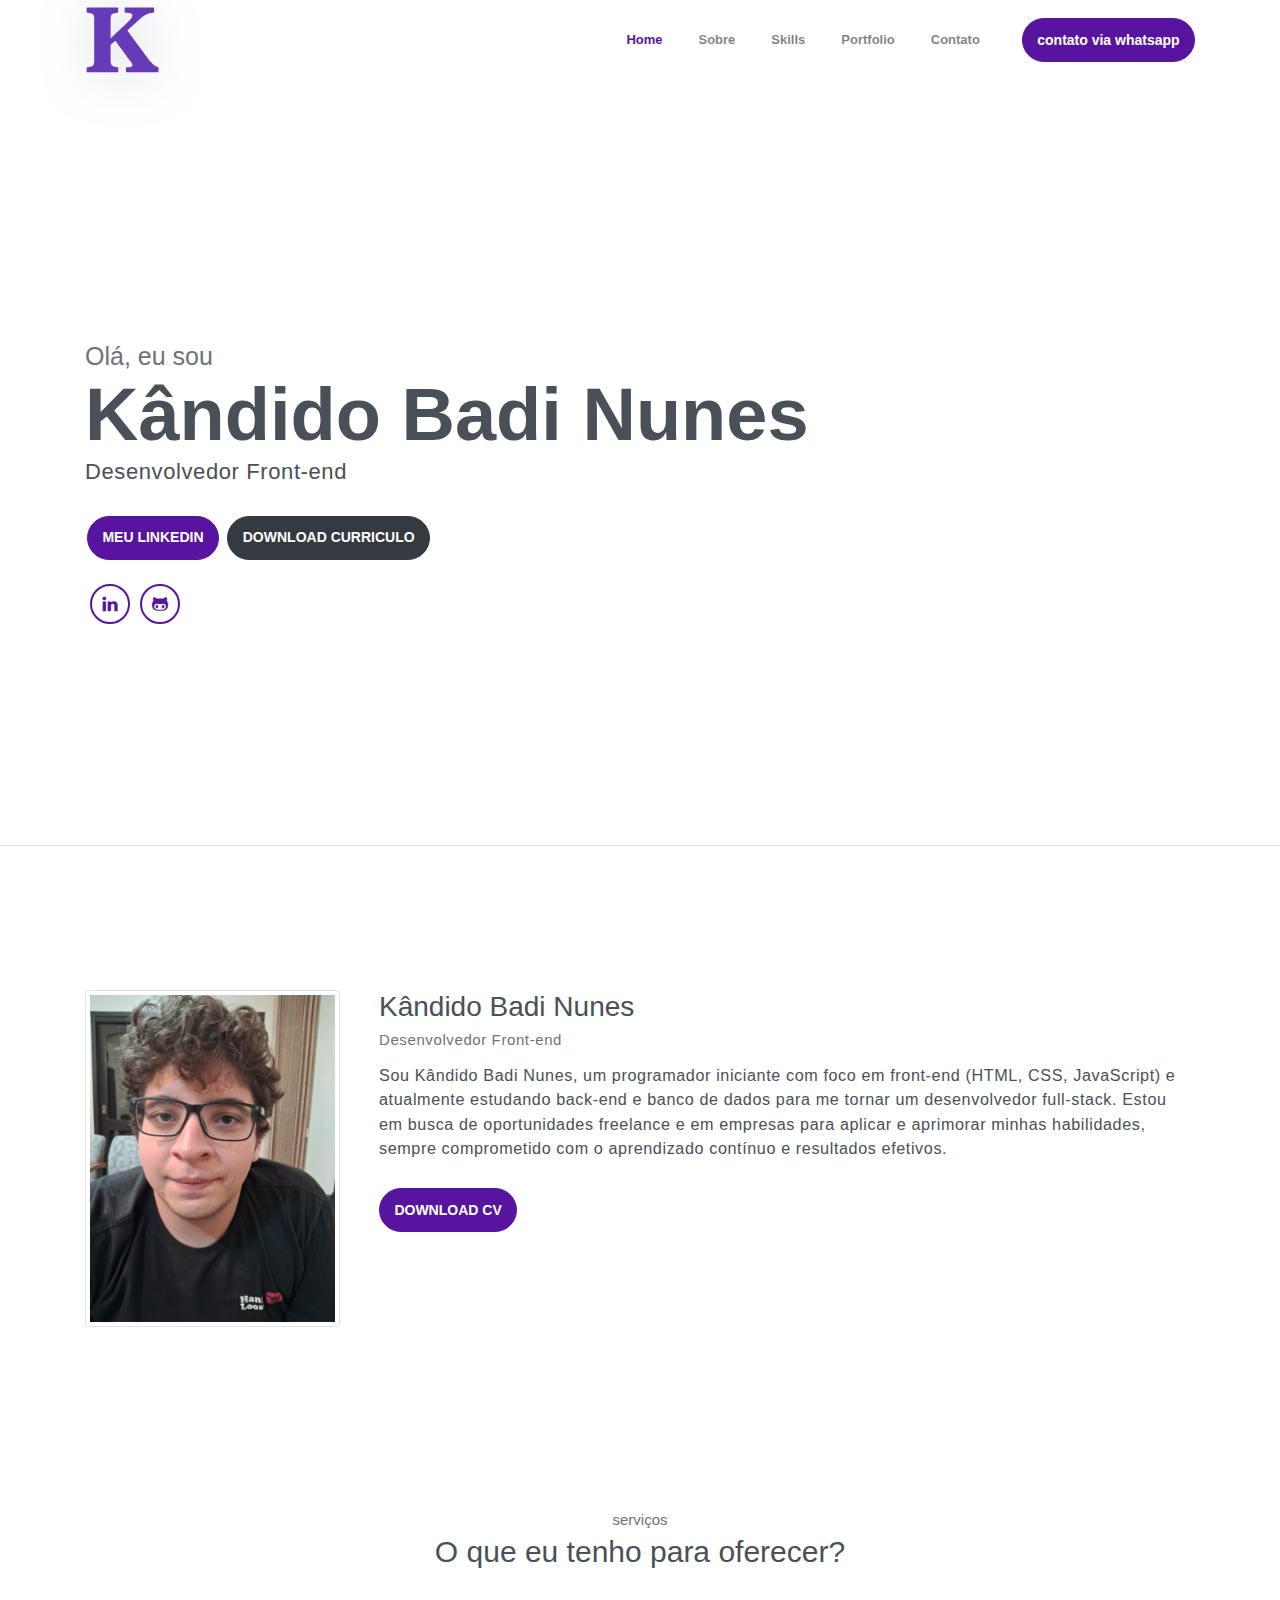
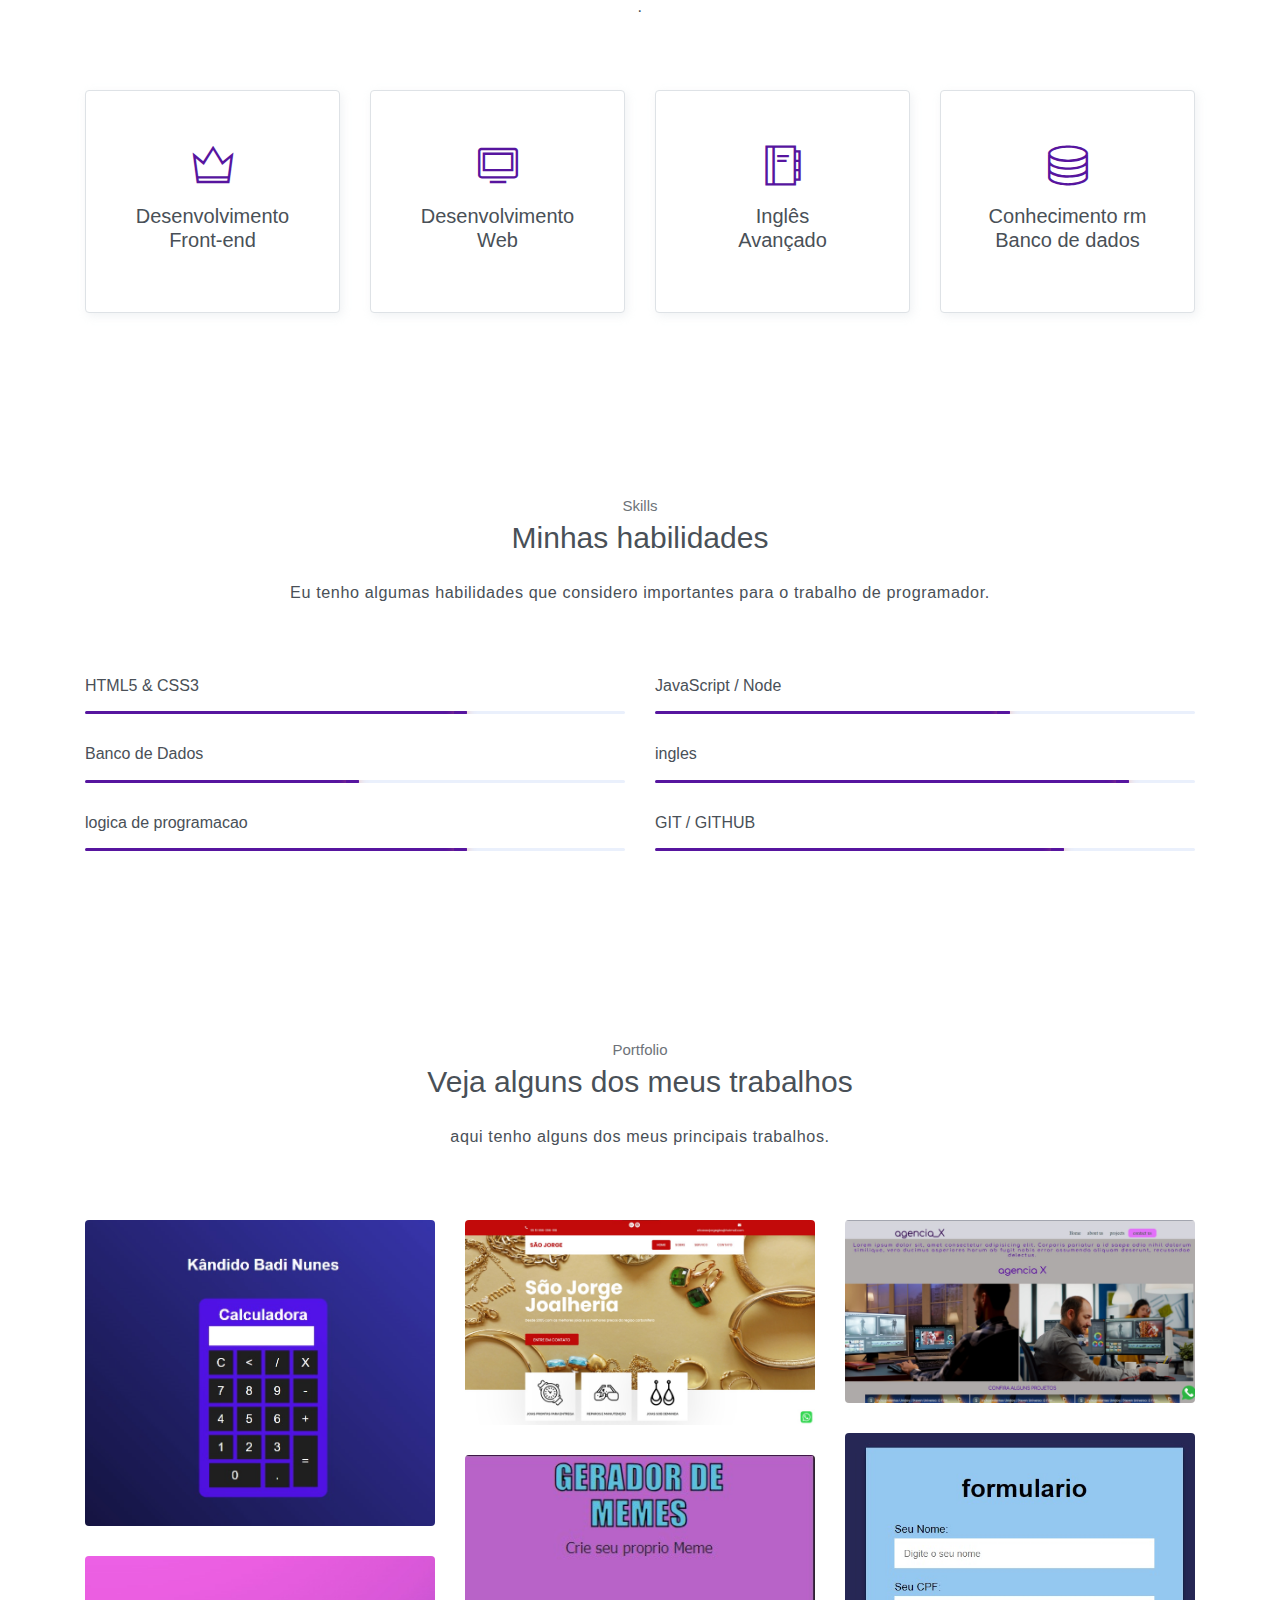
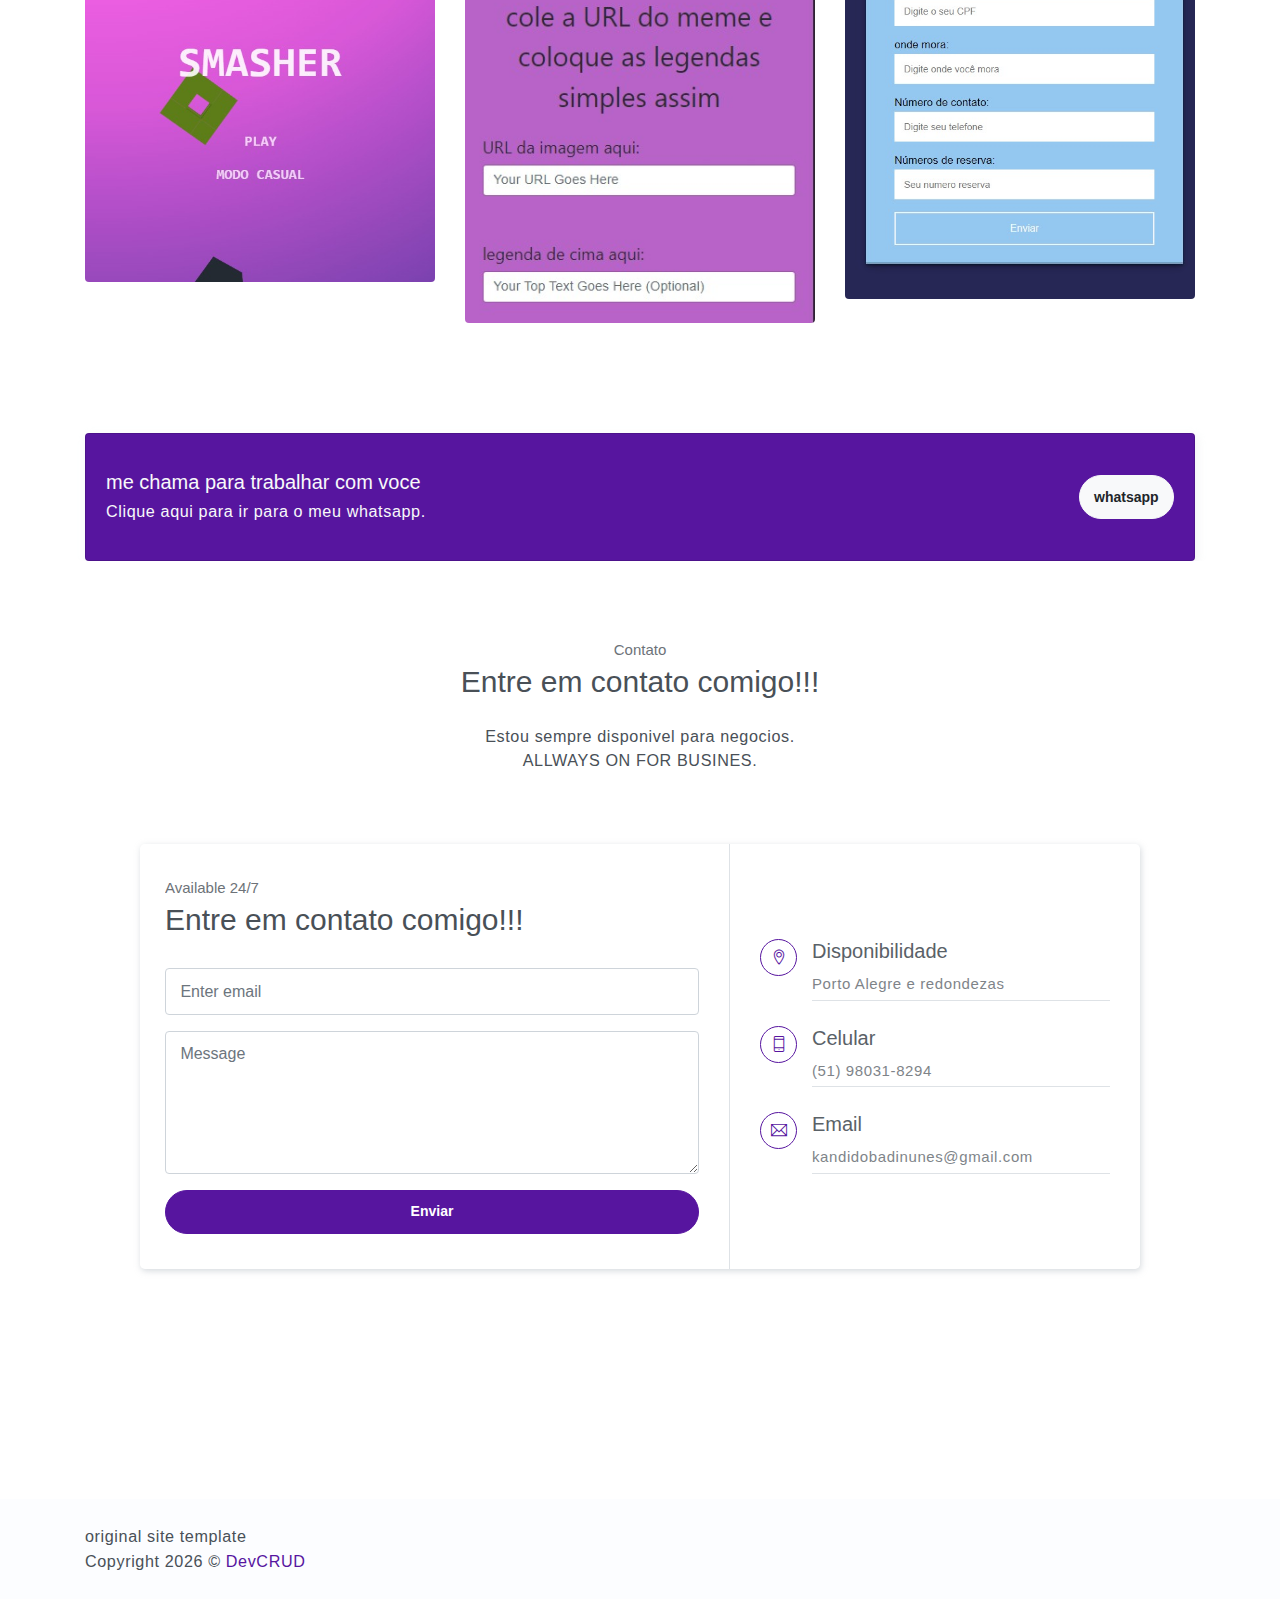
==== commit a215fe01: "Update index.html" ====
--- a/portfolio/index.html
+++ b/portfolio/index.html
@@ -77,7 +77,7 @@
         <div class="container mt-5">
             <div class="row text-center text-md-left">
                 <div class="col-md-3">
-                    <img src="assets/imgs/perfil.jpeg" alt="" class="img-thumbnail mb-4">
+                    <img src="assets/imgs/perfil2.jpeg" alt="" class="img-thumbnail mb-4">
                 </div>
                 <div class="pl-md-4 col-md-9">
                     <h6 class="title">Kândido Badi Nunes</h6>
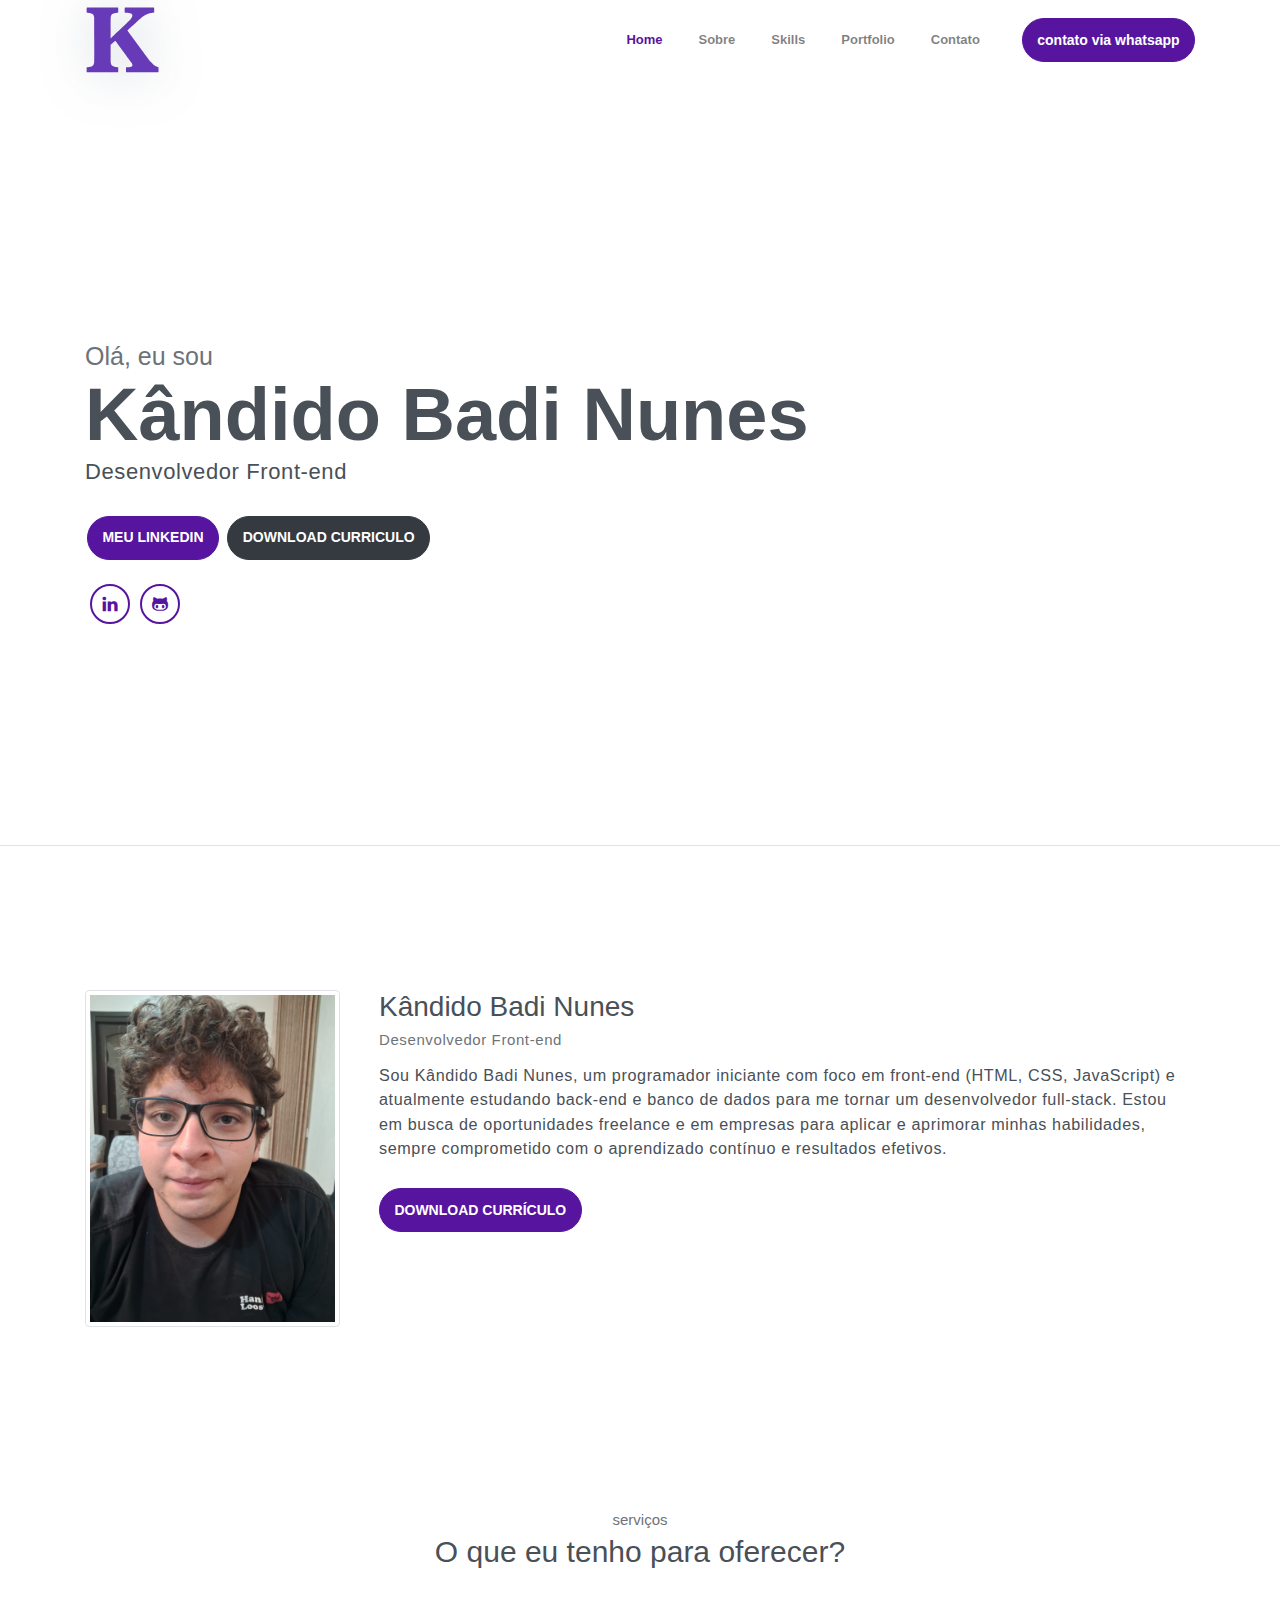
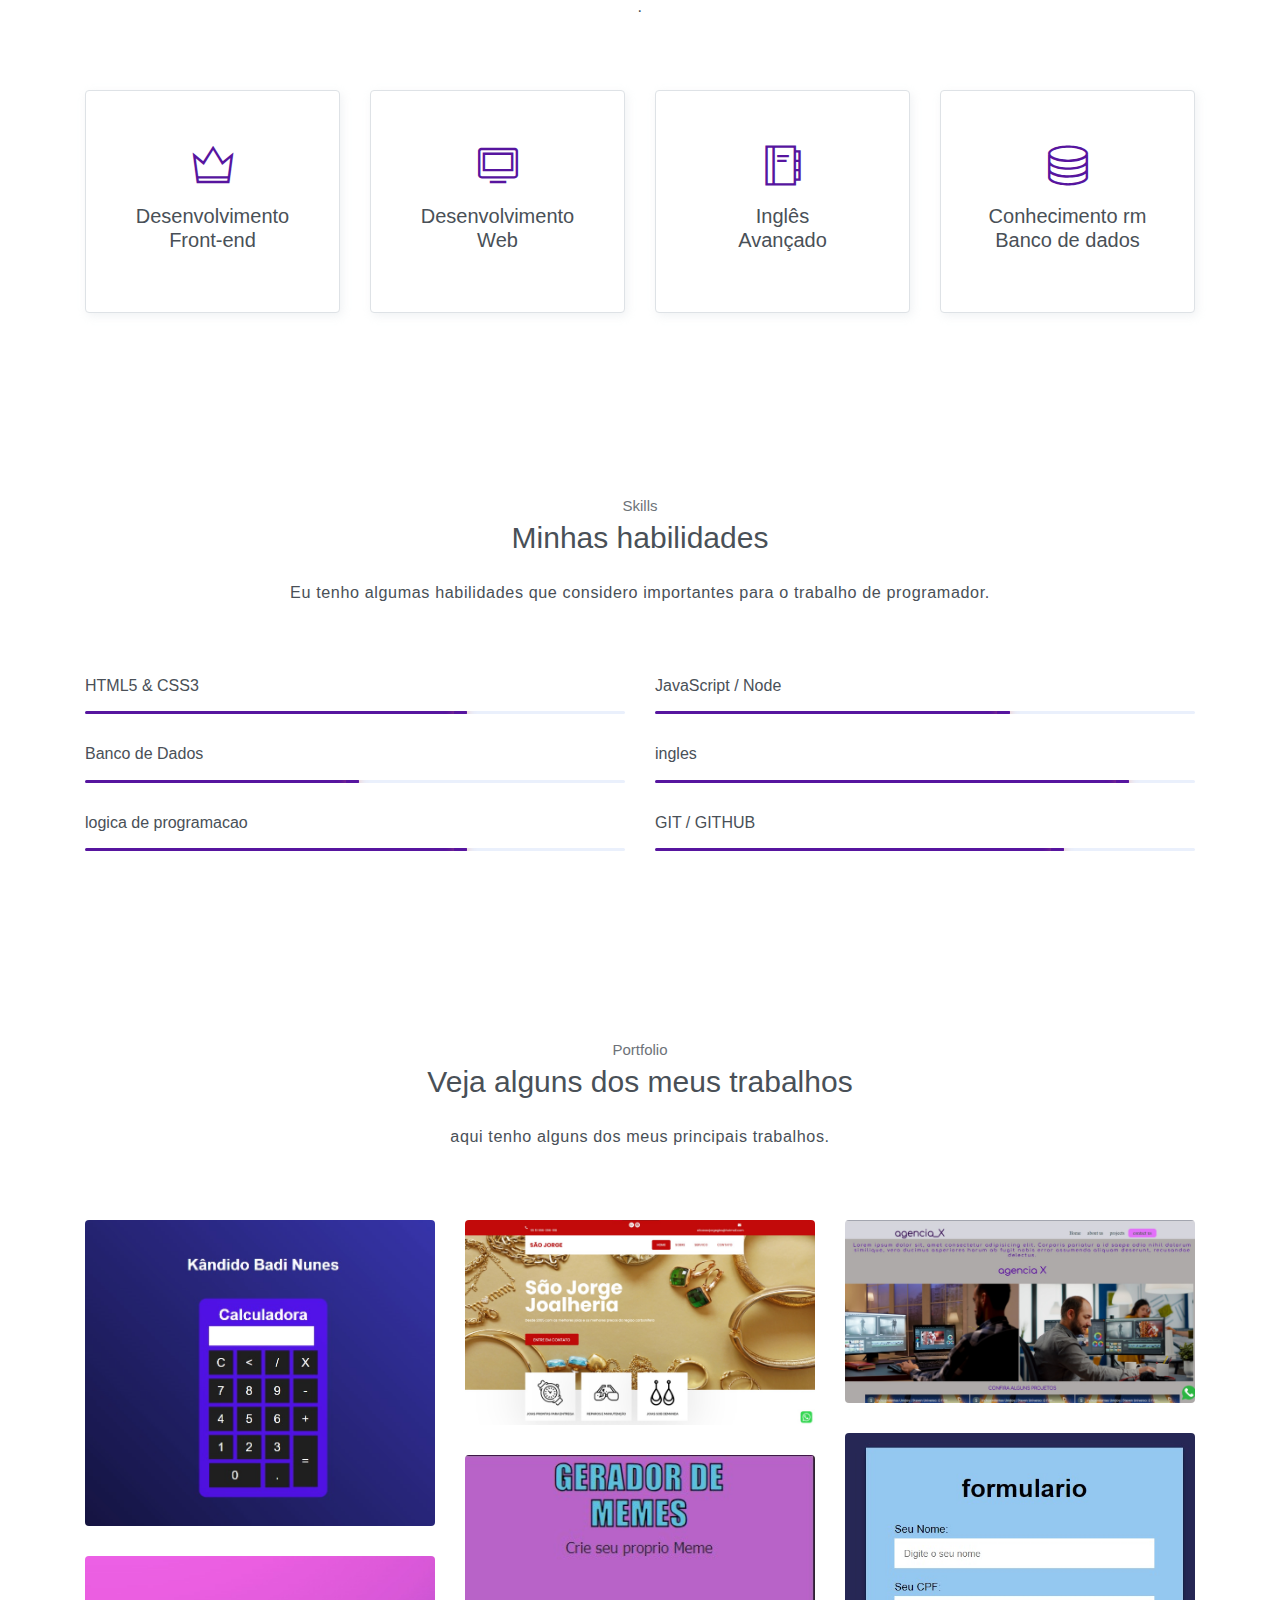
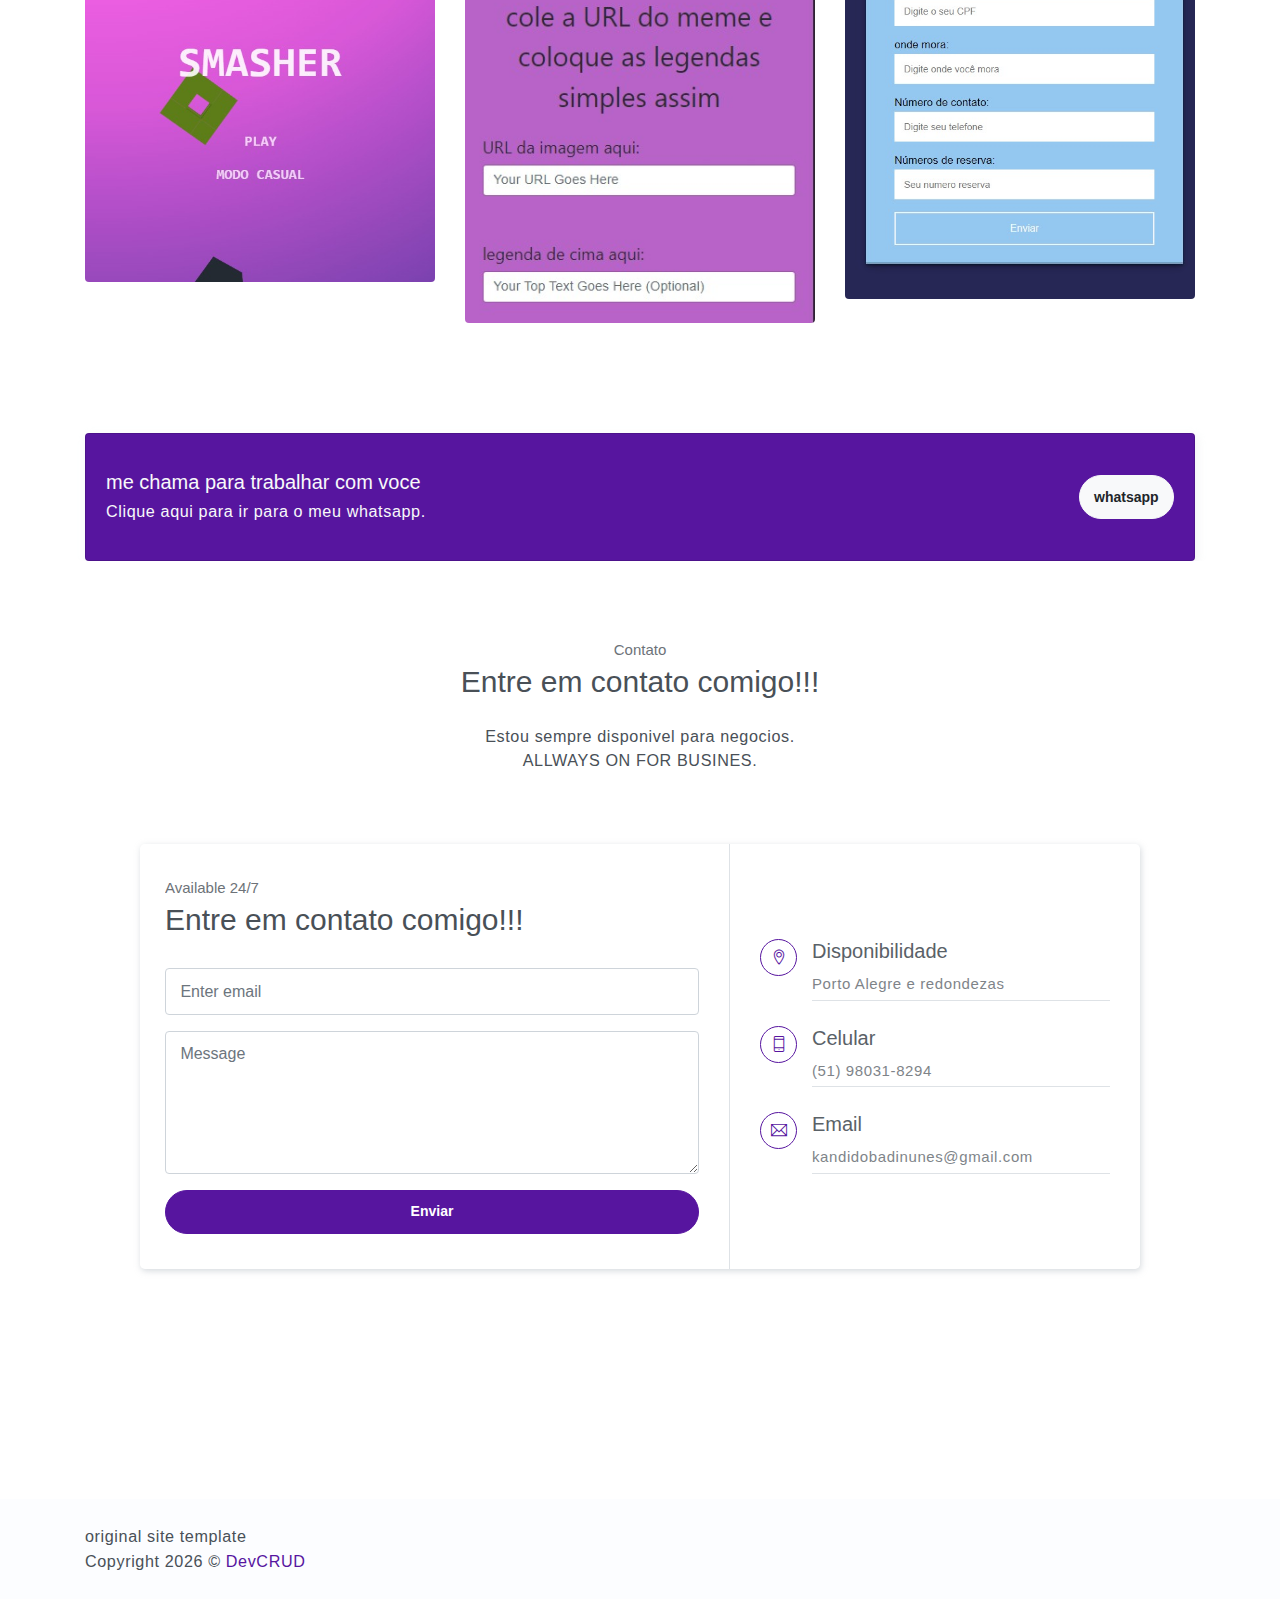
==== commit 20360f3f: "Update index.html" ====
--- a/portfolio/index.html
+++ b/portfolio/index.html
@@ -59,7 +59,7 @@
                    <a target="_blank" href="https://www.linkedin.com/in/k%C3%A2ndido-badi-nunes-a8a866265">
                     <button class="btn btn-primary rounded">MEU LINKEDIN</button>
                 </a>
-                    <a href="assets/imgs/Currículo tecnologia.pdf" download="">
+                    <a href="assets/imgs/CurrículoKBN.pdf" download="">
                     <button class="btn btn-dark rounded">DOWNLOAD CURRICULO</button>
                     </a>
                 </div>      
@@ -83,8 +83,8 @@
                     <h6 class="title">Kândido Badi Nunes</h6>
                     <p class="subtitle">Desenvolvedor Front-end</p>
                     <p>Sou Kândido Badi Nunes, um programador iniciante com foco em front-end (HTML, CSS, JavaScript) e atualmente estudando back-end e banco de dados para me tornar um desenvolvedor full-stack. Estou em busca de oportunidades freelance e em empresas para aplicar e aprimorar minhas habilidades, sempre comprometido com o aprendizado contínuo e resultados efetivos.</p>
-                       <a href="assets/imgs/Currículo tecnologia.pdf" download="">
-                            <button class="btn btn-primary rounded mt-3">DOWNLOAD CV</button>                   
+                       <a href="assets/imgs/CurrículoKBN.pdf" download="">
+                            <button class="btn btn-primary rounded mt-3">DOWNLOAD CURRÍCULO</button>                   
                         </a>
                 </div>
             </div>
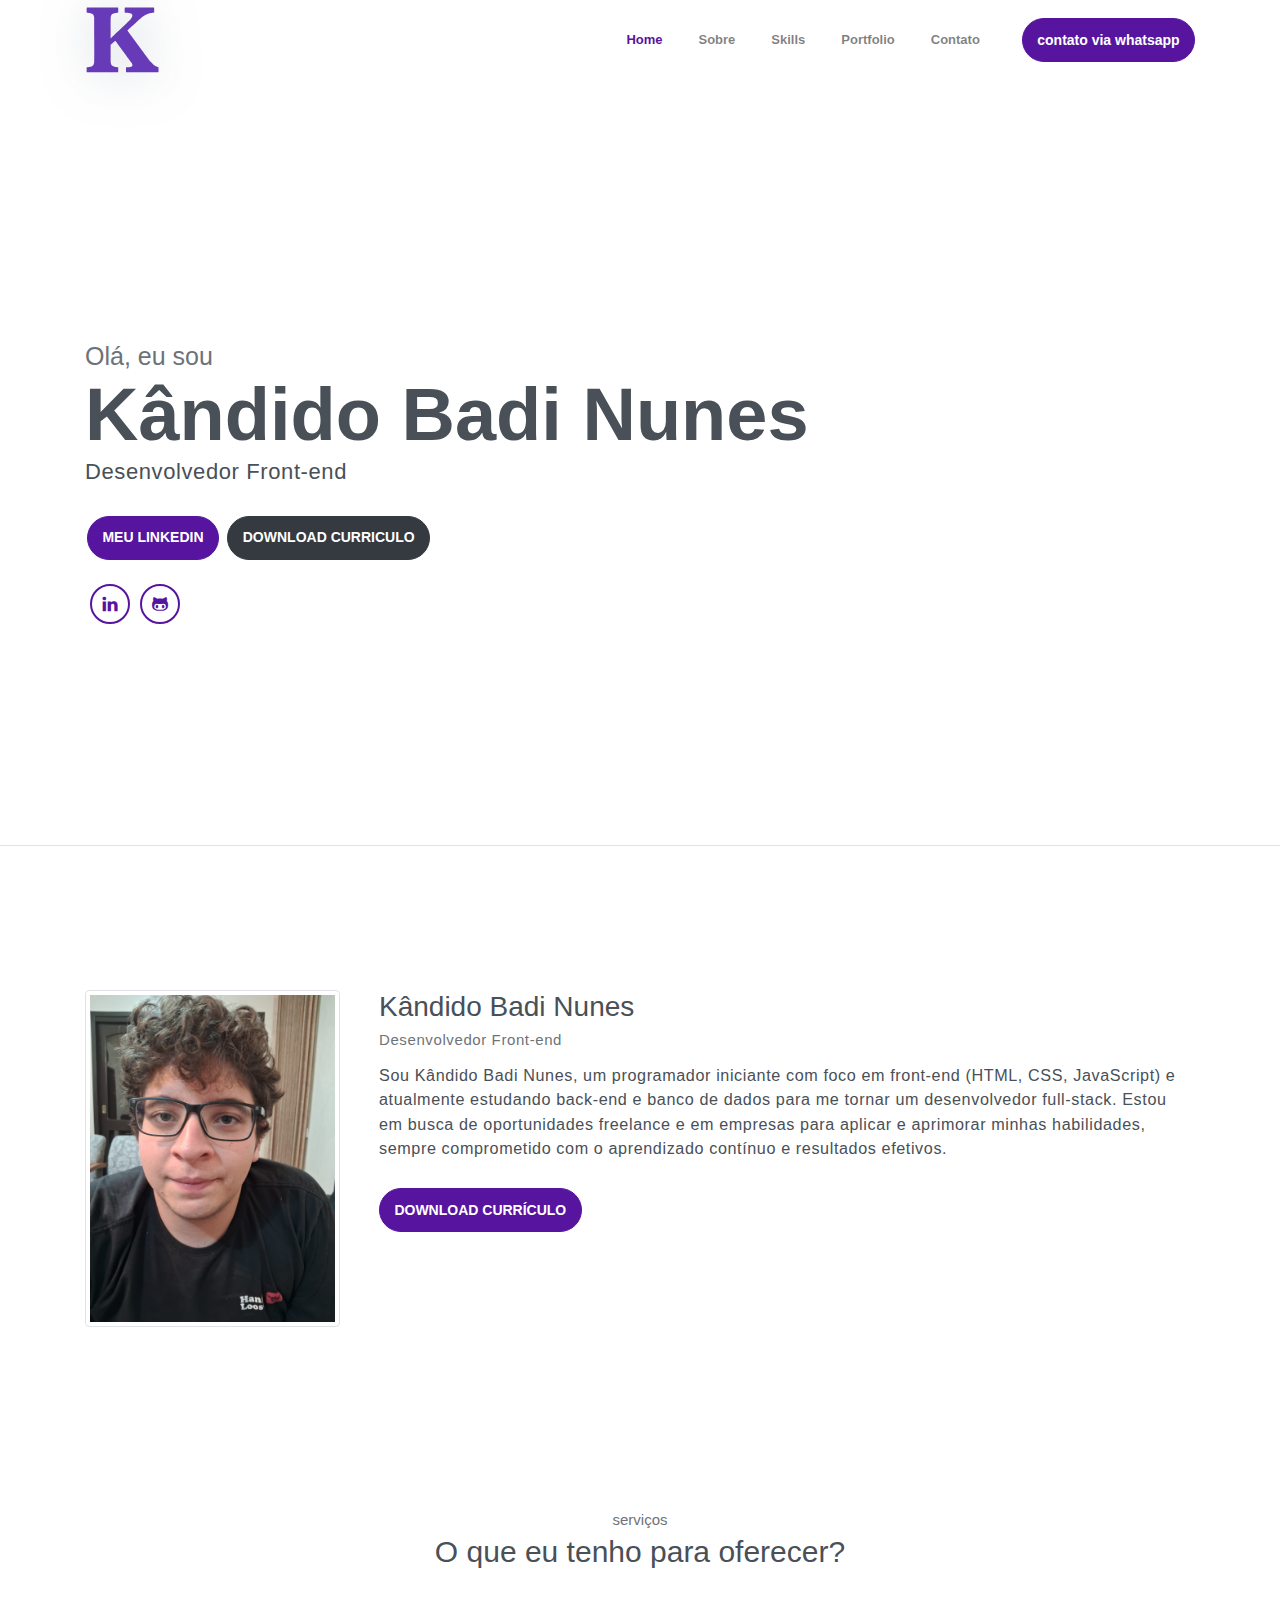
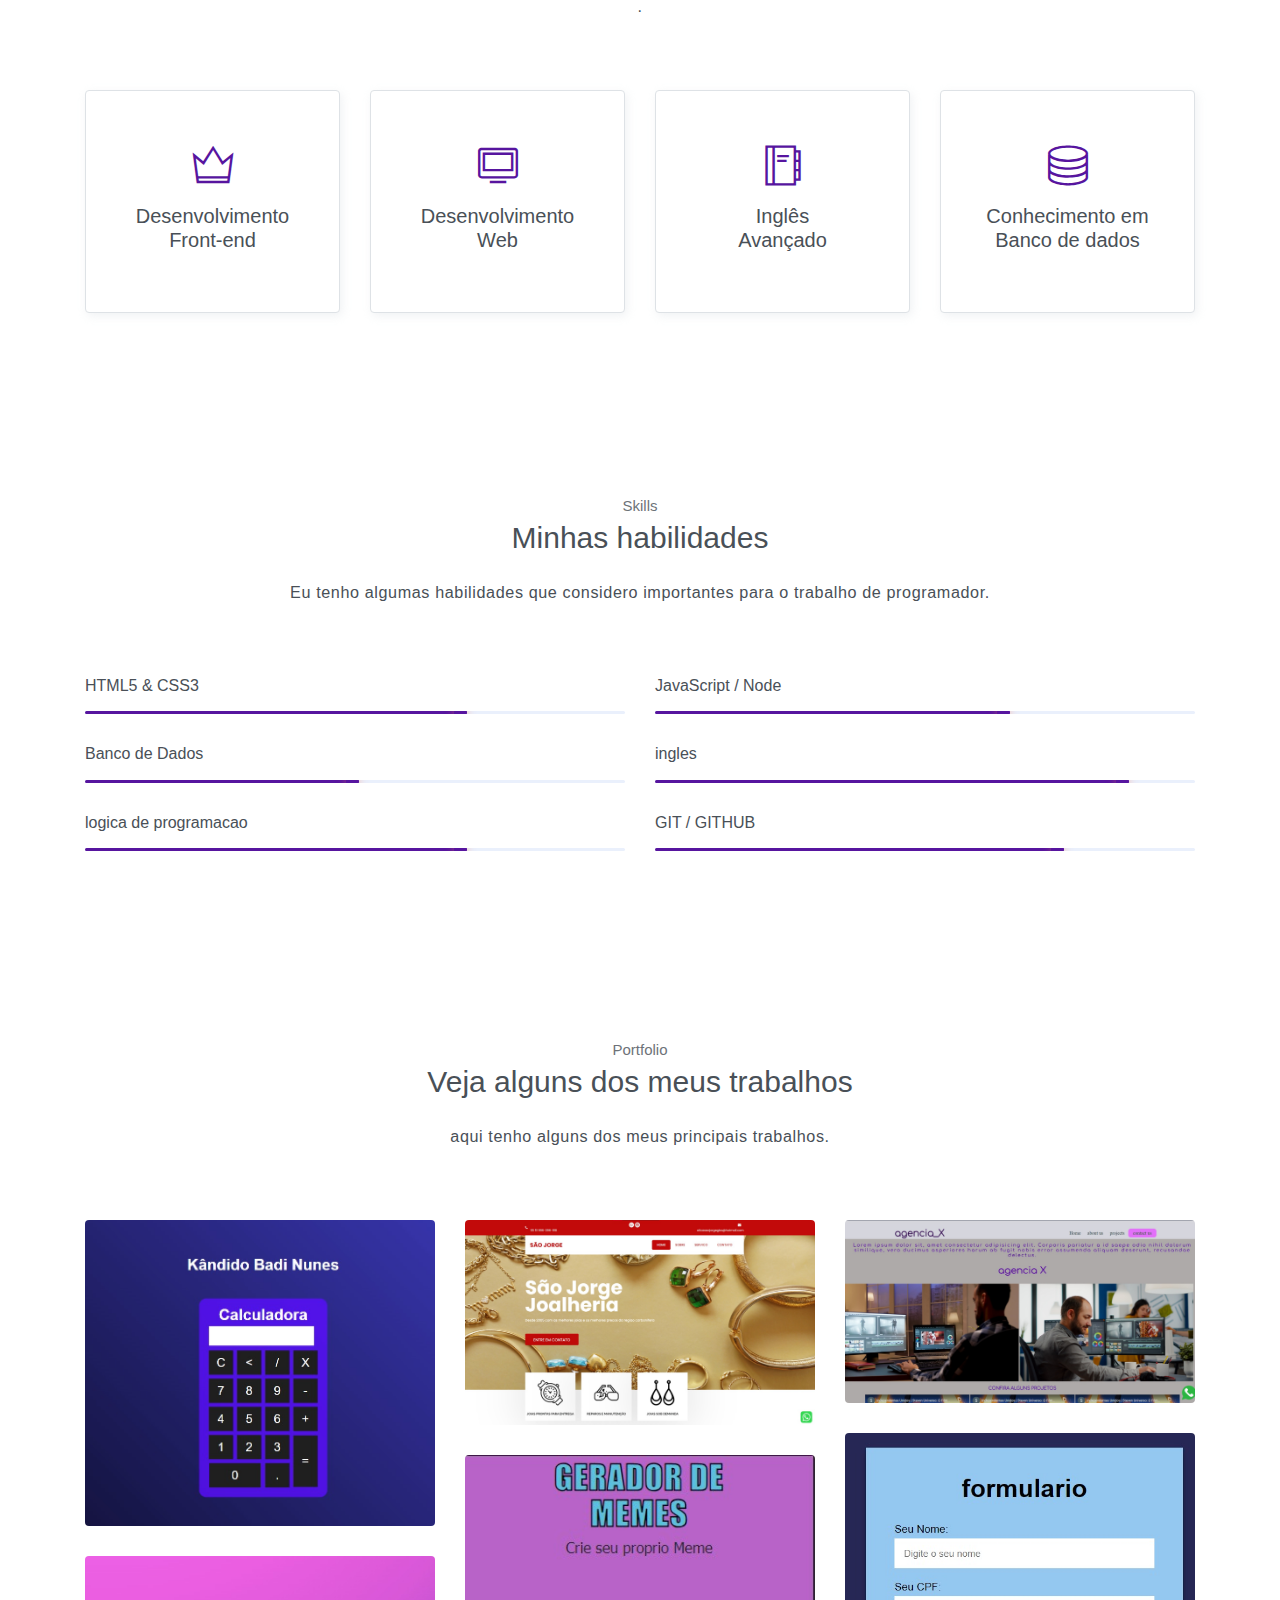
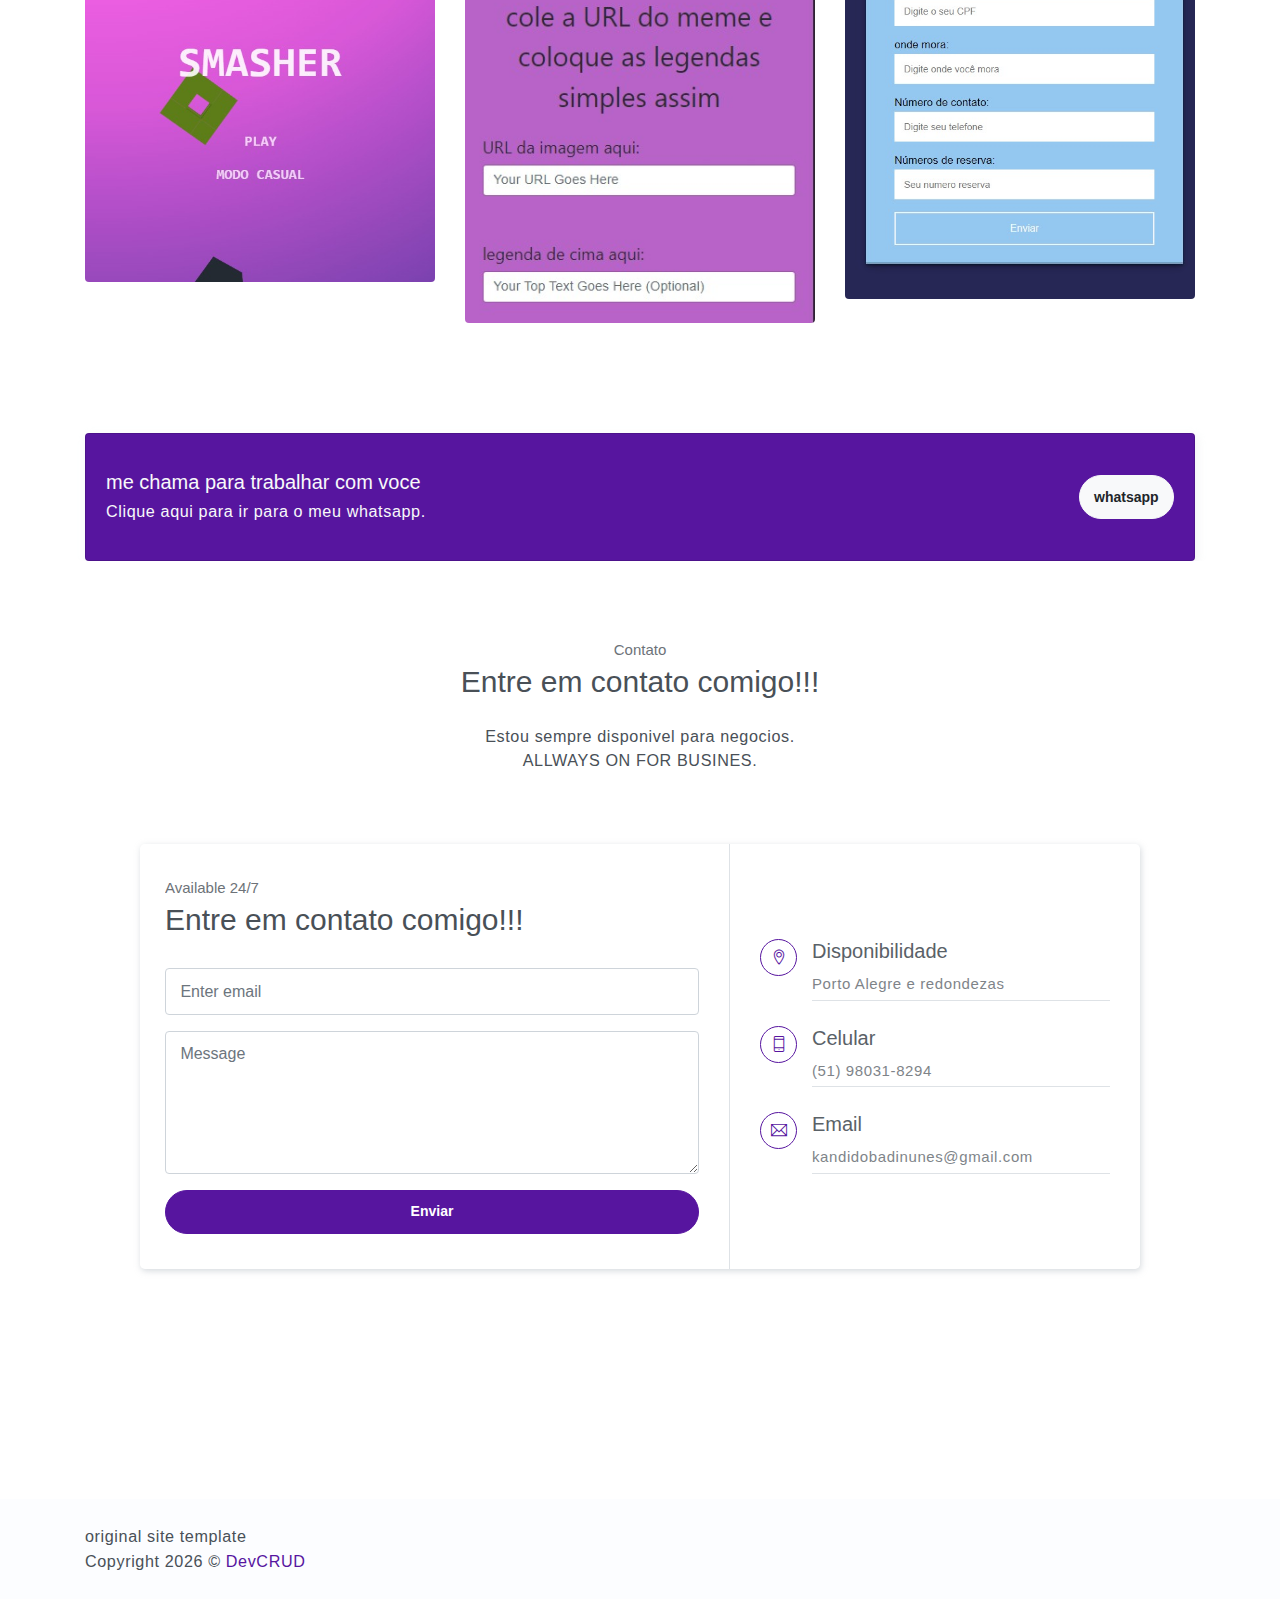
==== commit d0cf2840: "Update index.html" ====
--- a/portfolio/index.html
+++ b/portfolio/index.html
@@ -126,7 +126,7 @@
                     <div class="custom-card card border">
                         <div class="card-body">
                             <i class="icon ti-server"></i>
-                            <h5>Conhecimento rm <br> Banco de dados</h5>
+                            <h5>Conhecimento em <br> Banco de dados</h5>
                         </div>
                     </div>
                 </div>
